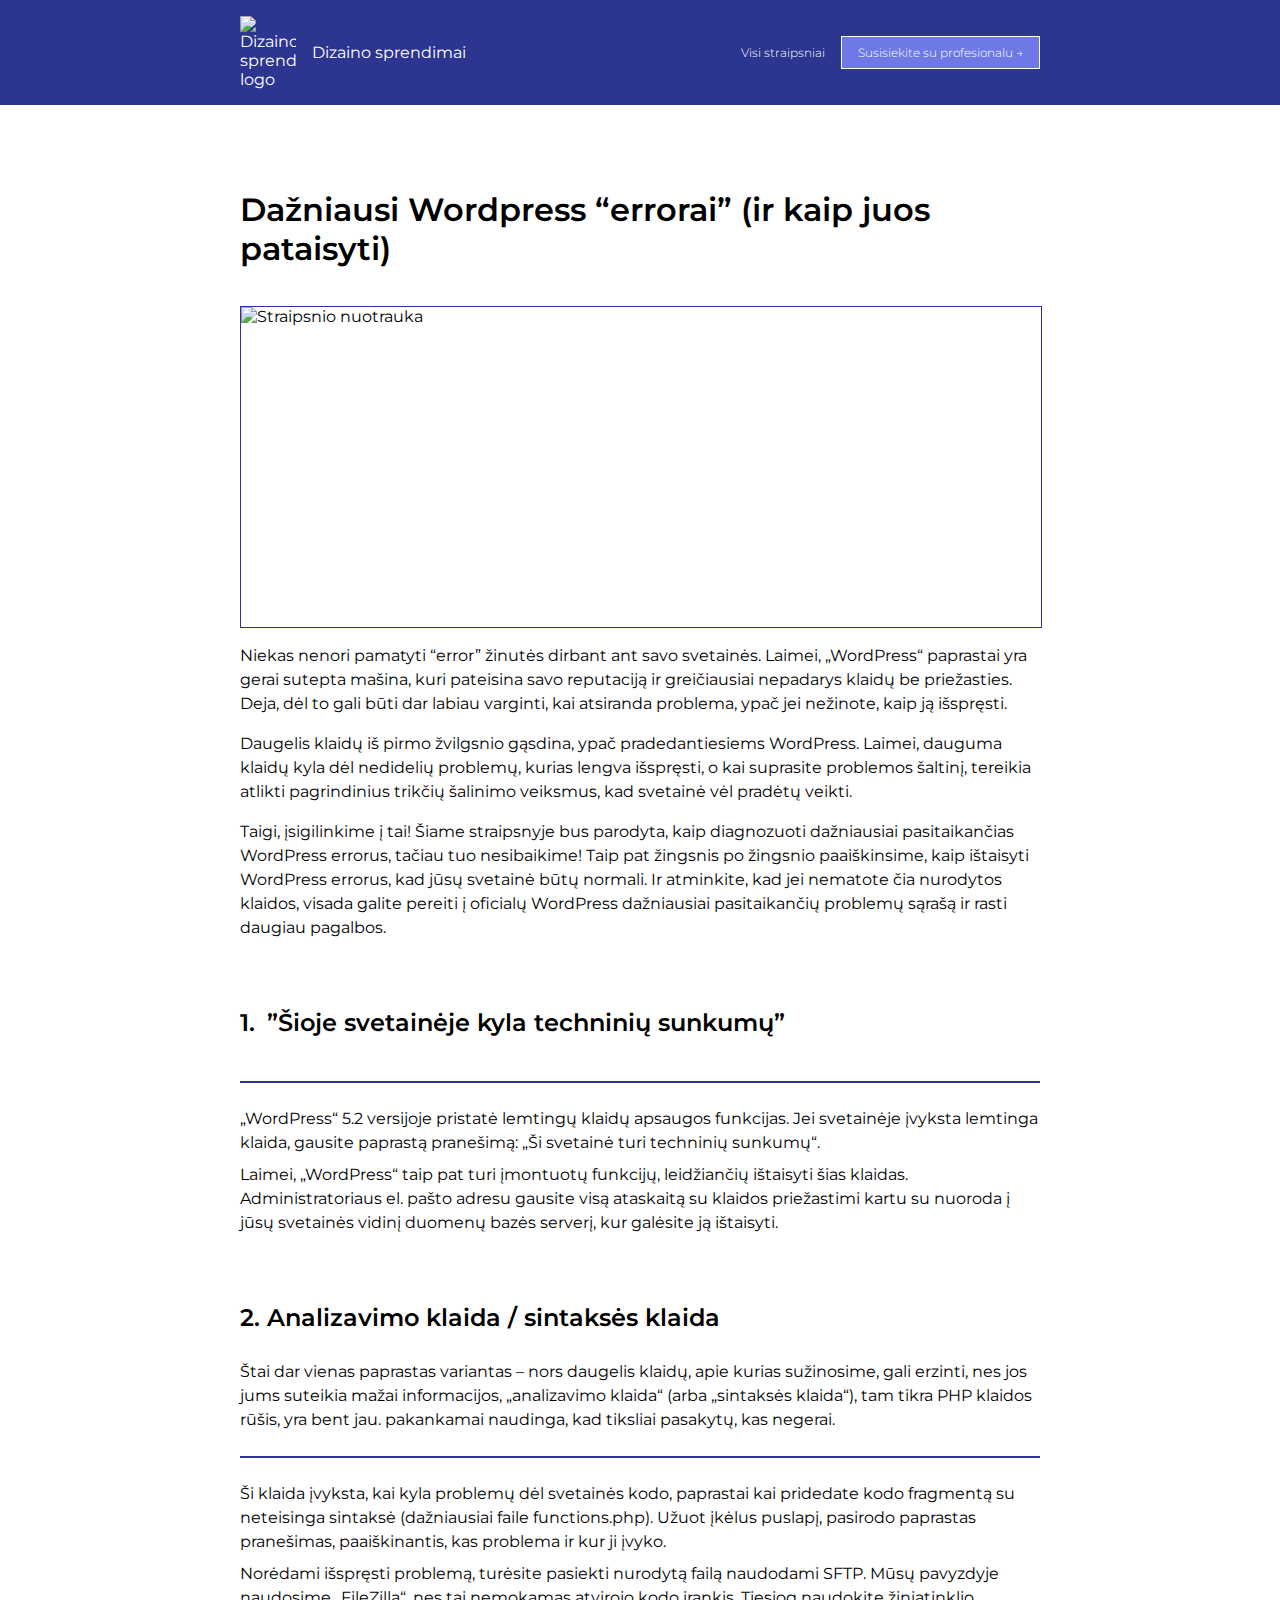
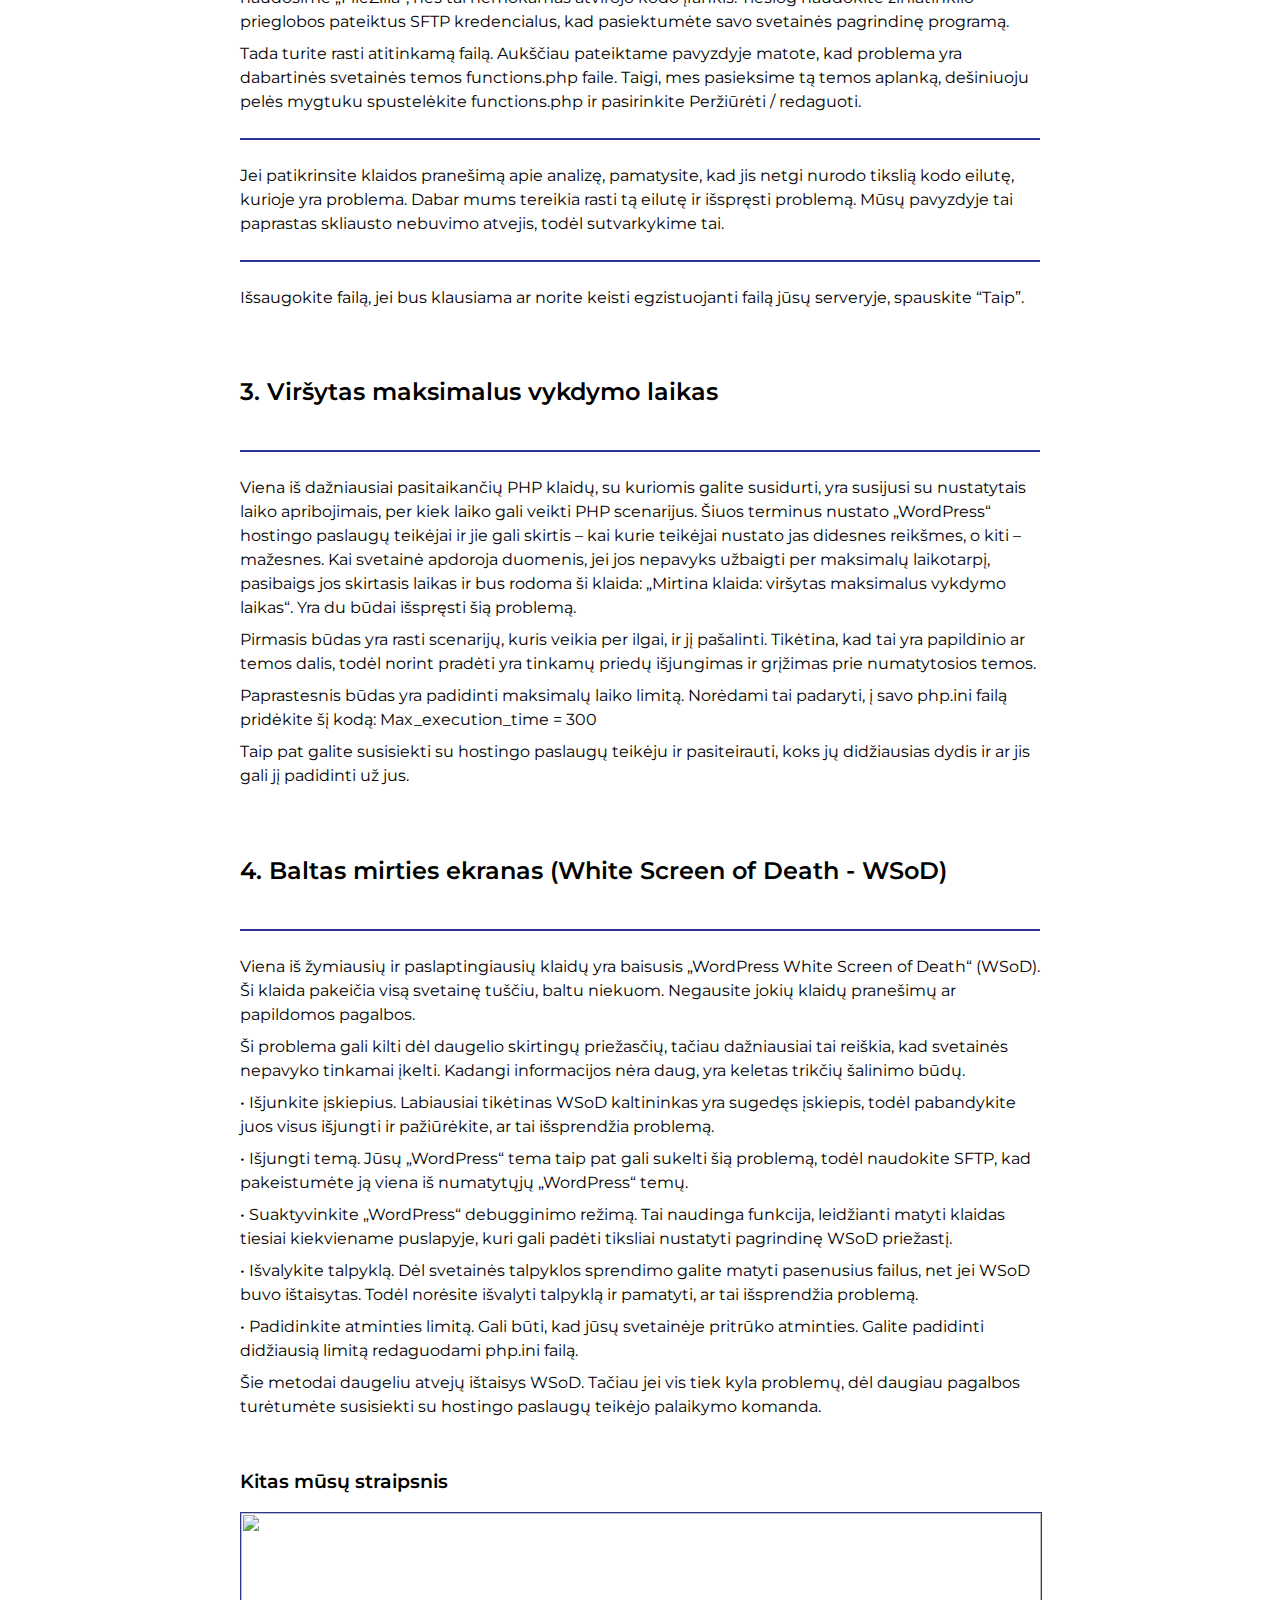
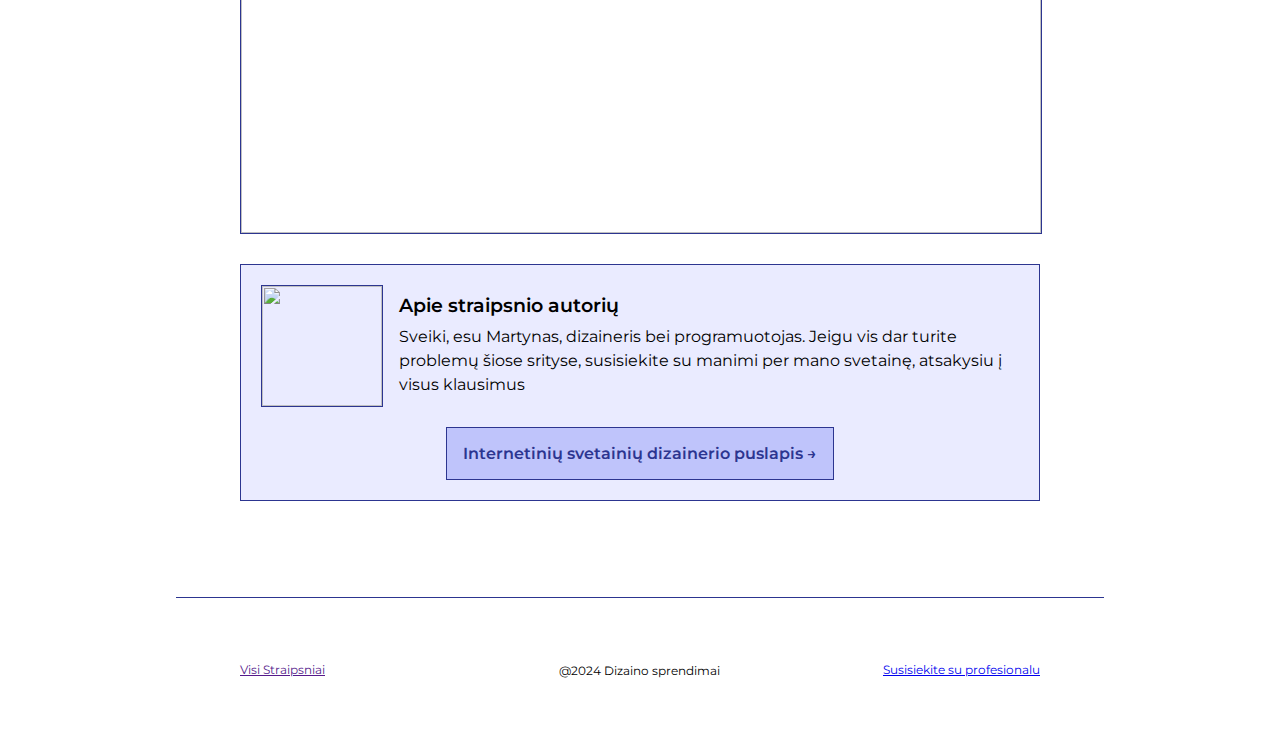
==== straipsnis1.html @ 96b75ce1 "Added all original DS files" ====
<!DOCTYPE html>
<html lang="en">
<head>
    <meta charset="UTF-8">
    <meta name="viewport" content="width=device-width, initial-scale=1.0">
    <title>Dažniausi Wordpress “errorai”</title>
    <link rel="stylesheet" href="general.css">
    <link rel="stylesheet" href="header.css">
    <link rel="stylesheet" href="main.css">

    <link rel="preconnect" href="https://fonts.googleapis.com">
<link rel="preconnect" href="https://fonts.gstatic.com" crossorigin>
<link href="https://fonts.googleapis.com/css2?family=Montserrat:ital,wght@0,100..900;1,100..900&display=swap" rel="stylesheet">
</head>
<body>
    <header>
        <div class="header-content">

           

            <div class="logo">
            
                <img class="header-image" src="images/Design-solutions-logo-filed (1).png" alt="Dizaino sprendimai logo">
                <h4>Dizaino sprendimai</h4>
            </div>
            <div class="menu">
                <a class="header-text" href="">Visi straipsniai</a>
                <a href="https//vaizmuzis.lt"><button  class="header-button">Susisiekite su profesionalu →</button></a>
            </div>
        </div>
    </header>
    
    <main>
        <div class="hero-section">
            <h1>Dažniausi Wordpress “errorai” (ir kaip juos pataisyti)</h1>

            <img class="hero-image" src="images/wordpress-errors.jpg" alt="Straipsnio nuotrauka">
           
            <p>Niekas nenori pamatyti “error” žinutės dirbant ant savo svetainės. Laimei, „WordPress“ paprastai yra gerai sutepta mašina, kuri pateisina savo reputaciją ir greičiausiai nepadarys klaidų be priežasties. Deja, dėl to gali būti dar labiau varginti, kai atsiranda problema, ypač jei nežinote, kaip ją išspręsti.</p>
            <p>Daugelis klaidų iš pirmo žvilgsnio gąsdina, ypač pradedantiesiems WordPress. Laimei, dauguma klaidų kyla dėl nedidelių problemų, kurias lengva išspręsti, o kai suprasite problemos šaltinį, tereikia atlikti pagrindinius trikčių šalinimo veiksmus, kad svetainė vėl pradėtų veikti.</p>
            <p>Taigi, įsigilinkime į tai! Šiame straipsnyje bus parodyta, kaip diagnozuoti dažniausiai pasitaikančias WordPress errorus, tačiau tuo nesibaikime! Taip pat žingsnis po žingsnio paaiškinsime, kaip ištaisyti WordPress errorus, kad jūsų svetainė būtų normali. Ir atminkite, kad jei nematote čia nurodytos klaidos, visada galite pereiti į oficialų WordPress dažniausiai pasitaikančių problemų sąrašą ir rasti daugiau pagalbos.</p>
        </div>    

        <div class="content">
            <div class="heading-photo-text-container">
                <h2>1.  &MediumSpace;”Šioje svetainėje kyla techninių sunkumų”</h2>
                <div class="example-image-container"><img class="example-image" src="images/This-Site-Is-Experiencing-Technical-Difficulties.jpg" alt=""></div>
                <p>„WordPress“ 5.2 versijoje pristatė lemtingų klaidų apsaugos funkcijas. Jei svetainėje įvyksta lemtinga klaida, gausite paprastą pranešimą: „Ši svetainė turi techninių sunkumų“.</p>
                <p>Laimei, „WordPress“ taip pat turi įmontuotų funkcijų, leidžiančių ištaisyti šias klaidas. Administratoriaus el. pašto adresu gausite visą ataskaitą su klaidos priežastimi kartu su nuoroda į jūsų svetainės vidinį duomenų bazės serverį, kur galėsite ją ištaisyti.</p>
            </div>
            <div class="heading-photo-text-container">
                <h2>2. Analizavimo klaida / sintaksės klaida</h2>
                <p>Štai dar vienas paprastas variantas – nors daugelis klaidų, apie kurias sužinosime, gali erzinti, nes jos jums suteikia mažai informacijos, „analizavimo klaida“ (arba „sintaksės klaida“), tam tikra PHP klaidos rūšis, yra bent jau. pakankamai naudinga, kad tiksliai pasakytų, kas negerai.</p>
                <div class="example-image-container"><img class="example-image" src="images/Parse-Error-Syntax-Error.jpg" alt=""></div>
                <p>Ši klaida įvyksta, kai kyla problemų dėl svetainės kodo, paprastai kai pridedate kodo fragmentą su neteisinga sintaksė (dažniausiai faile functions.php). Užuot įkėlus puslapį, pasirodo paprastas pranešimas, paaiškinantis, kas problema ir kur ji įvyko.</p>
                <p>Norėdami išspręsti problemą, turėsite pasiekti nurodytą failą naudodami SFTP. Mūsų pavyzdyje naudosime „FileZilla“, nes tai nemokamas atvirojo kodo įrankis. Tiesiog naudokite žiniatinklio prieglobos pateiktus SFTP kredencialus, kad pasiektumėte savo svetainės pagrindinę programą.</p>
                <p>Tada turite rasti atitinkamą failą. Aukščiau pateiktame pavyzdyje matote, kad problema yra dabartinės svetainės temos functions.php faile. Taigi, mes pasieksime tą temos aplanką, dešiniuoju pelės mygtuku spustelėkite functions.php ir pasirinkite Peržiūrėti / redaguoti.</p>
                <div class="example-image-container"><img class="example-image" src="images/Parse-Error-FInd-the-file.jpg" alt=""></div>
                <p>Jei patikrinsite klaidos pranešimą apie analizę, pamatysite, kad jis netgi nurodo tikslią kodo eilutę, kurioje yra problema. Dabar mums tereikia rasti tą eilutę ir išspręsti problemą. Mūsų pavyzdyje tai paprastas skliausto nebuvimo atvejis, todėl sutvarkykime tai.</p>
                <div class="example-image-container"><img class="example-image" src="images/Parse-Error-code.jpg" alt=""></div>
                <p>Išsaugokite failą, jei bus klausiama ar norite keisti egzistuojanti failą jūsų serveryje, spauskite “Taip”.</p>
            </div>
            <div class="heading-photo-text-container">
                <h2>3. Viršytas maksimalus vykdymo laikas</h2>
                <div class="example-image-container"><img class="example-image" src="images/Maximum-Execution-Time-Exceeded.jpg" alt=""></div>
                <p>Viena iš dažniausiai pasitaikančių PHP klaidų, su kuriomis galite susidurti, yra susijusi su nustatytais laiko apribojimais, per kiek laiko gali veikti PHP scenarijus. Šiuos terminus nustato „WordPress“ hostingo paslaugų teikėjai ir jie gali skirtis – kai kurie teikėjai nustato jas didesnes reikšmes, o kiti – mažesnes. Kai svetainė apdoroja duomenis, jei jos nepavyks užbaigti per maksimalų laikotarpį, pasibaigs jos skirtasis laikas ir bus rodoma ši klaida: „Mirtina klaida: viršytas maksimalus vykdymo laikas“.
                Yra du būdai išspręsti šią problemą.
                </p>
                <p>Pirmasis būdas yra rasti scenarijų, kuris veikia per ilgai, ir jį pašalinti. Tikėtina, kad tai yra papildinio ar temos dalis, todėl norint pradėti yra tinkamų priedų išjungimas ir grįžimas prie numatytosios temos.</p>
                <p>Paprastesnis būdas yra padidinti maksimalų laiko limitą. Norėdami tai padaryti, į savo php.ini failą pridėkite šį kodą: Max_execution_time = 300
                </p>
                <p>Taip pat galite susisiekti su hostingo paslaugų teikėju ir pasiteirauti, koks jų didžiausias dydis ir ar jis gali jį padidinti už jus.</p>
            </div>
        </div>
        <div class="heading-photo-text-container">
            <h2>4. Baltas mirties ekranas (White Screen of Death - WSoD)</h2>
            <div class="example-image-container"><img class="example-image" src="images/White-Screen-Of-Death.jpg" alt=""></div>
            <p>Viena iš žymiausių ir paslaptingiausių klaidų yra baisusis „WordPress White Screen of Death“ (WSoD). Ši klaida pakeičia visą svetainę tuščiu, baltu niekuom. Negausite jokių klaidų pranešimų ar papildomos pagalbos.
            </p>
            <p>Ši problema gali kilti dėl daugelio skirtingų priežasčių, tačiau dažniausiai tai reiškia, kad svetainės nepavyko tinkamai įkelti. Kadangi informacijos nėra daug, yra keletas trikčių šalinimo būdų.</p>
            <p>•    Išjunkite įskiepius. Labiausiai tikėtinas WSoD kaltininkas yra sugedęs įskiepis, todėl pabandykite juos visus išjungti ir pažiūrėkite, ar tai išsprendžia problemą.
            </p>
            <p>•	Išjungti temą. Jūsų „WordPress“ tema taip pat gali sukelti šią problemą, todėl naudokite SFTP, kad pakeistumėte ją viena iš numatytųjų „WordPress“ temų.</p>
            <p>•	Suaktyvinkite „WordPress“ debugginimo režimą. Tai naudinga funkcija, leidžianti matyti klaidas tiesiai kiekviename puslapyje, kuri gali padėti tiksliai nustatyti pagrindinę WSoD priežastį.</p>
            <p>•	Išvalykite talpyklą. Dėl svetainės talpyklos sprendimo galite matyti pasenusius failus, net jei WSoD buvo ištaisytas. Todėl norėsite išvalyti talpyklą ir pamatyti, ar tai išsprendžia problemą.</p>
            <p>•	Padidinkite atminties limitą. Gali būti, kad jūsų svetainėje pritrūko atminties. Galite padidinti didžiausią limitą redaguodami php.ini failą.</p>
            <p>Šie metodai daugeliu atvejų ištaisys WSoD. Tačiau jei vis tiek kyla problemų, dėl daugiau pagalbos turėtumėte susisiekti su hostingo paslaugų teikėjo palaikymo komanda.</p>
        </div>
    </div>

</div>

        <div class="kitas-straipsnis">
            <h3>Kitas mūsų straipsnis</h3>
            <a href="straipsnis2.html"class="kitas-straipsnis-image-container"><div class="overlay"></div><img class="kitas-straipsnis-image" src="images/5-web-dizaino-tendencijos.png" alt=""></a>
        </div>



        <div class="nuoroda-svetaine-container">
            <div class="apie-autoriu">
                <img class="autoriaus-nuotrauka" src="images/WIN_20230919_13_18_43_Pro.jpg" alt="">
                <div class="apie-autoriu-text">
                    <h3>Apie straipsnio autorių</h3>
                    <p>Sveiki, esu Martynas, dizaineris bei programuotojas. Jeigu vis dar turite problemų šiose srityse, susisiekite su manimi per mano svetainę, atsakysiu į visus klausimus</p>
                </div>
            </div>
            <a href="https//vaizmuzis.lt">
                <button class="nuoroda-svetaine">
                    Internetinių svetainių dizainerio puslapis  →
                </button>
            </a>
        </div>
    </main>
    <footer>
        
        <a class="left-text" href="">Visi Straipsniai</a>
        <p class="center-text">@2024 Dizaino sprendimai</p>
        <a class="right-text" href="https//vaizmuzis.lt">Susisiekite su profesionalu</a>
    </footer>
</body>
</html>
---- general.css ----
html {
    font-family: Montserrat;
;
}

body{
    display: flex;
    flex-direction: column;
    align-items: center;
    margin: 0;
    width: 100%;
}

h1,h2,h3,h4,h5,h6{
    font-weight: 600;
}

img{
    border: 1px solid #2C3590;
}

.line-overlay-vertical{
    z-index: -10;
    position: fixed;
    width: 800px;
    height: 100%;
    top: 0;
    bottom: 0px;
    border-left: 1px solid #2C3590 ;
    border-right: 1px solid #2C3590 ;
}

p{
    line-height: 150%;
}

.citata{
    font-weight: 600;
    font-size: 18px;
    color: rgba(0, 0, 0, 0.701);
}
---- header.css ----
header{
    width: 100vw;
    background-color:#2C3590 ;
    display: flex;
    justify-content: center;
    padding: 1rem;
}

header h4 {
    display: inline-block;
    font-weight: 400;
}

.header-image{
    width: 56px;
    height: auto;
    margin-right: 1rem;
    border: none;
}

.logo{
    display: flex;
    flex-direction: row;
    align-items: center;
}

.header-content{
    padding-right: 4rem;
    padding-left: 4rem;
    width: 100%;
    max-width: 800px;
    color: white;
    display: flex;
    flex-direction: row;
    align-items: center;
    justify-content: space-between;
}

.header-text{
    font-size: 12px;
    text-decoration: none;
    font-weight: 300;
    color:white;
}

.menu{
    align-items: center;
    display: flex;
    flex-direction: row;
    gap: 1rem;
}

.header-button{
    cursor: pointer;
    font-weight: 300;
    font-size: 12px;
    font-family: montserrat;
    padding-top: 0.5rem;
    padding-bottom: 0.5rem;
    padding-left: 1rem;
    padding-right: 1rem;
    background-color: #6E79E6;
    border: 1px solid white;
    color: white;
    transition: 0.25s;
}

.header-button:hover{
    background-color: #2C3590;
}

@media (max-width: 750px) {
    .header-button{
        display: none;
    }

    .header-text{
        display: none;
    }

    .header-content{
        justify-content: center;
    }

    header{
        padding-left: 0;
        padding-right: 0;
    }
}

@media (max-width: 500px) {
    header h4{
        display: none;
    }

    .header-image{
        margin: 0;
    }
}
---- main.css ----
main {
    display: grid;
    gap: 2rem;
    padding: 4rem;
    margin: none;
    max-width: 800px;
    width: calc(100vw - 8rem);

}

.hero-section{
    display: grid;
    gap: 1rem;
}

.hero-image, .kitas-straipsnis-image, .example-image{
    width: 100%;
    object-fit: cover;
    
}

.kitas-straipsnis-image{
    height: 100%;
    width: 100%;
    object-position: center;
}

.hero-image{
    height: 320px;
    object-fit: cover;
}

.kitas-straipsnis:hover .overlay{

    opacity: 1;
}

.kitas-straipsnis-image-container{
    position: relative;
    display: block;
    cursor: pointer;
    width: 100%;
    height: 320px;
}

.overlay{
    position: absolute;
    height: 100%;
    width: 100%;
    opacity: 0;
    background-color:#2c34906c;
    transition: 0.25s ease;
}


.heading-photo-text-container{
    margin-top: 1rem;
    display: grid;
    gap: 0.5rem;
}

.heading-photo-text-container h3{
margin: 0;
}

.content{
    display: grid;
    gap: 2rem;
}

.example-image{
    margin-top: 1rem;
    margin-bottom: 1rem;
    max-height: 400px;
    object-fit: cover;
}

.example-image-container{
    display: flex;
    justify-content: center;
}

.apie-autoriu{

    display: flex;
    flex-direction: row;
    align-items: center;
}

.apie-autoriu-text{

    display: grid;
    gap: 0.5rem;
}

.apie-autoriu-text h3, p {
    margin-top: 0;
    margin-bottom: 0;
}

.autoriaus-nuotrauka{
    border: 1px solid #2C3590;
    border-radius: 0px;
    width: 120px;
    height: 120px;
    object-fit: cover;
    margin-right: 1rem;
}

.nuoroda-svetaine-container{
    border: 1px solid #2C3590;
    background-color: #EAEBFF;
    padding: 20px;
    display: flex;
    flex-direction: column;
    align-items: center;
    gap: 20px;
}

.nuoroda-svetaine{
    width: 100%;
    font-family: montserrat;
    border-radius: 0px;
    font-size: 16px;
    font-weight: 600;
    padding: 1rem;
    background-color:#bfc4fb;
    color: #2C3590;
    border: 1px solid #2C3590;
    transition: 0.3s;
    cursor: pointer;
}

.nuoroda-svetaine:hover{
    background-color: #2C3590;
    color: white;
}

footer{
    grid-template-columns: 1fr 1fr 1fr;
    font-size: 12px;
    width: calc(100% - 8rem);
    border-top: 1px solid #2C3590 ;
    max-width: 800px;
    padding: 4rem;
    display: grid;
    justify-content: space-between;
    margin-top: 2rem;
    background-color: white;
}

.left-text{
    text-align: left;
}

.center-text{
    text-align: center;
}

.right-text{
    text-align: right;
}

@media (max-width:750px ) {
    main{
        width: calc(100vw - 6rem);
        padding: 3rem;
    }

    .kitas-straipsnis-image-container{
        height: 240px;
    }

    .autoriaus-nuotrauka{
        display: none;
    }

    footer{
        width: calc(100vw - 6rem);
        padding: 3rem;
    }
}

@media (max-width: 500px) {
    .kitas-straipsnis-image-container{
        height: 160px;
    }

    main{
        width: calc(100vw - 4rem);
        padding: 2rem;
    }

    footer{
        width: calc(100vw - 4rem);
        padding: 2rem;
    }
}
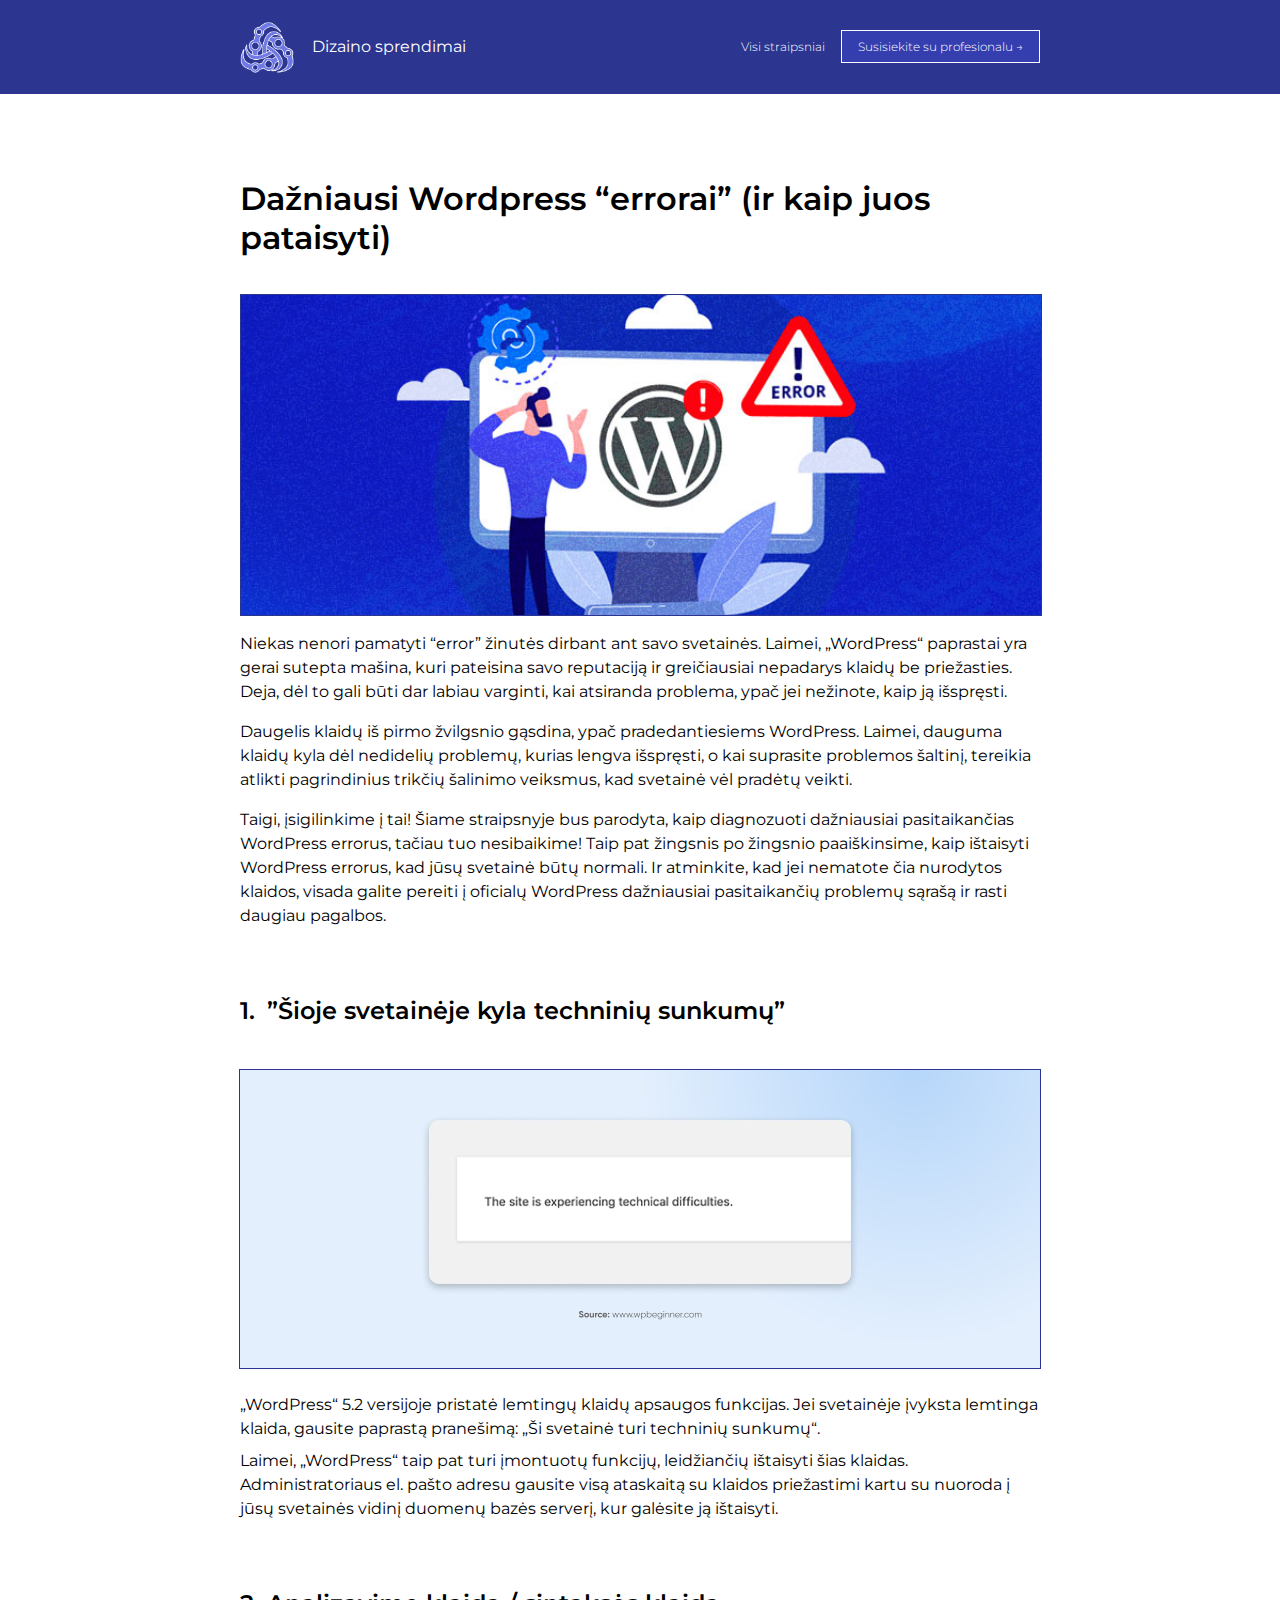
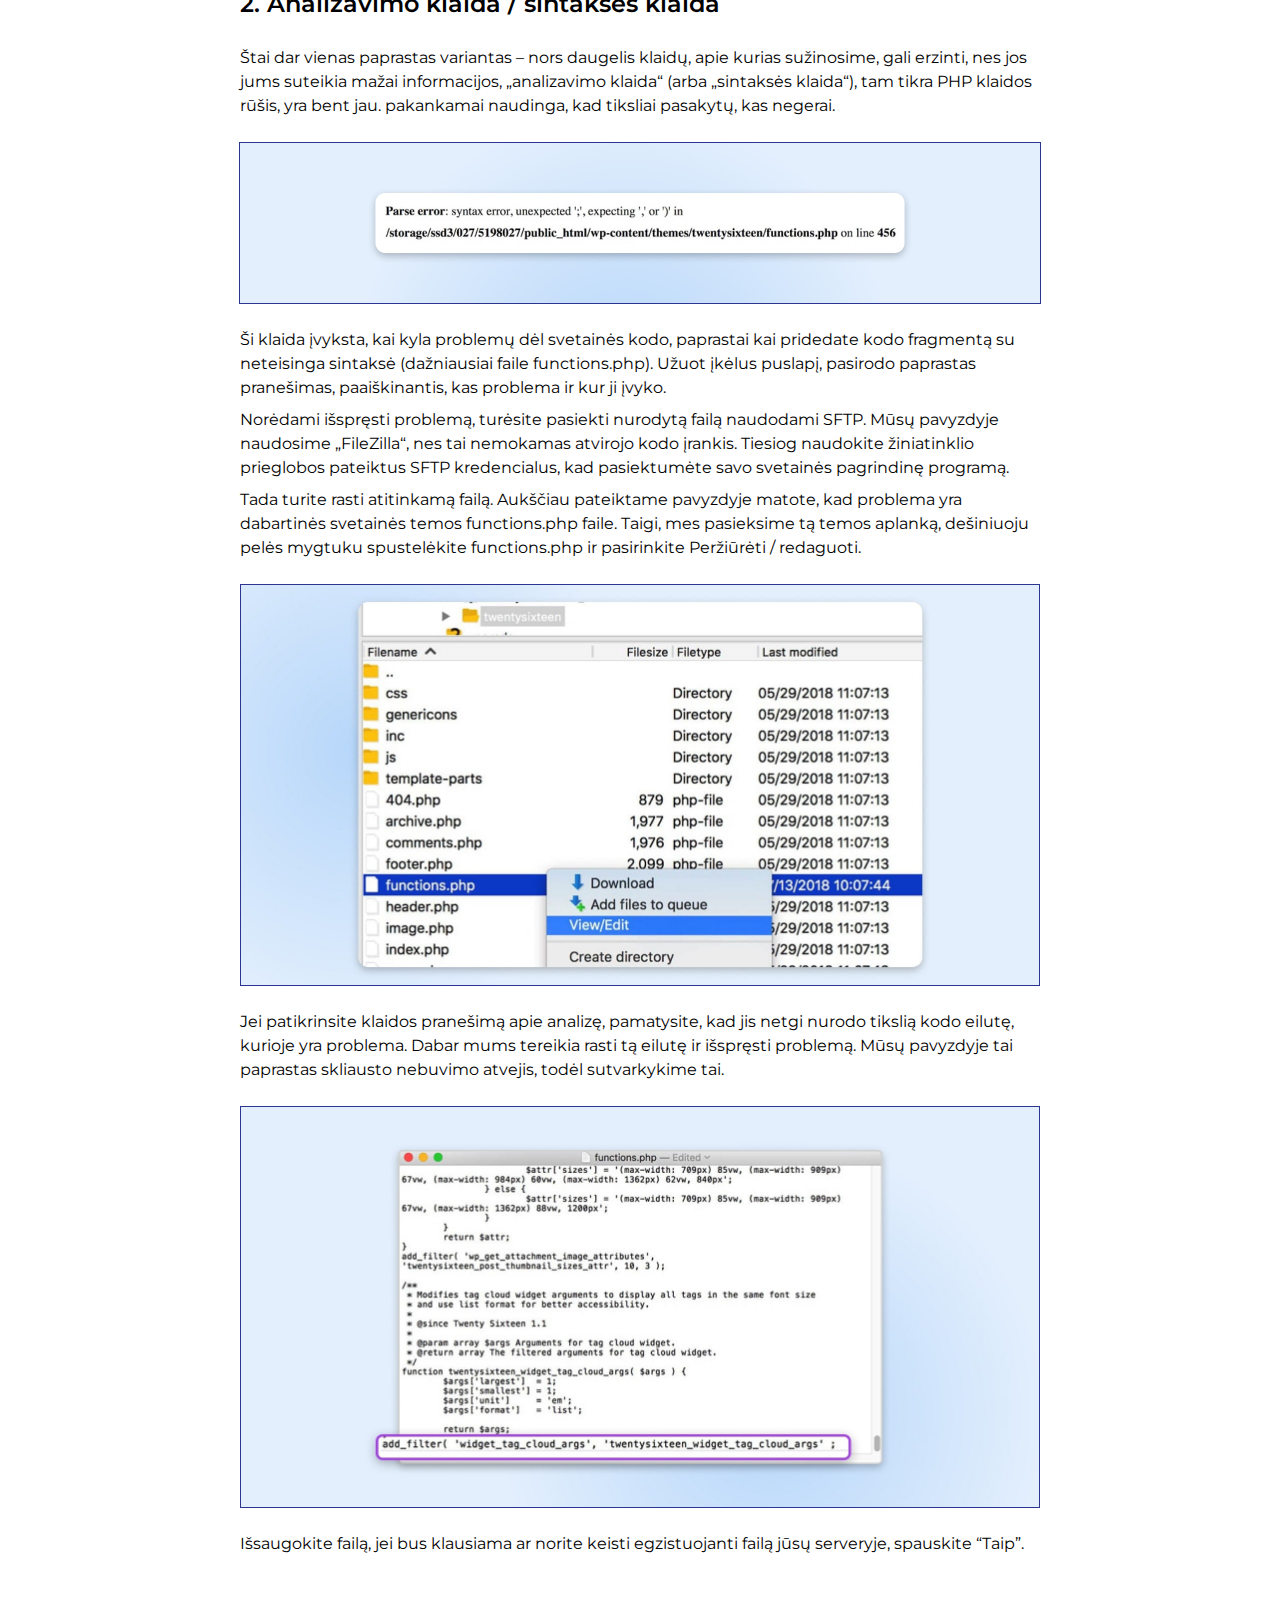
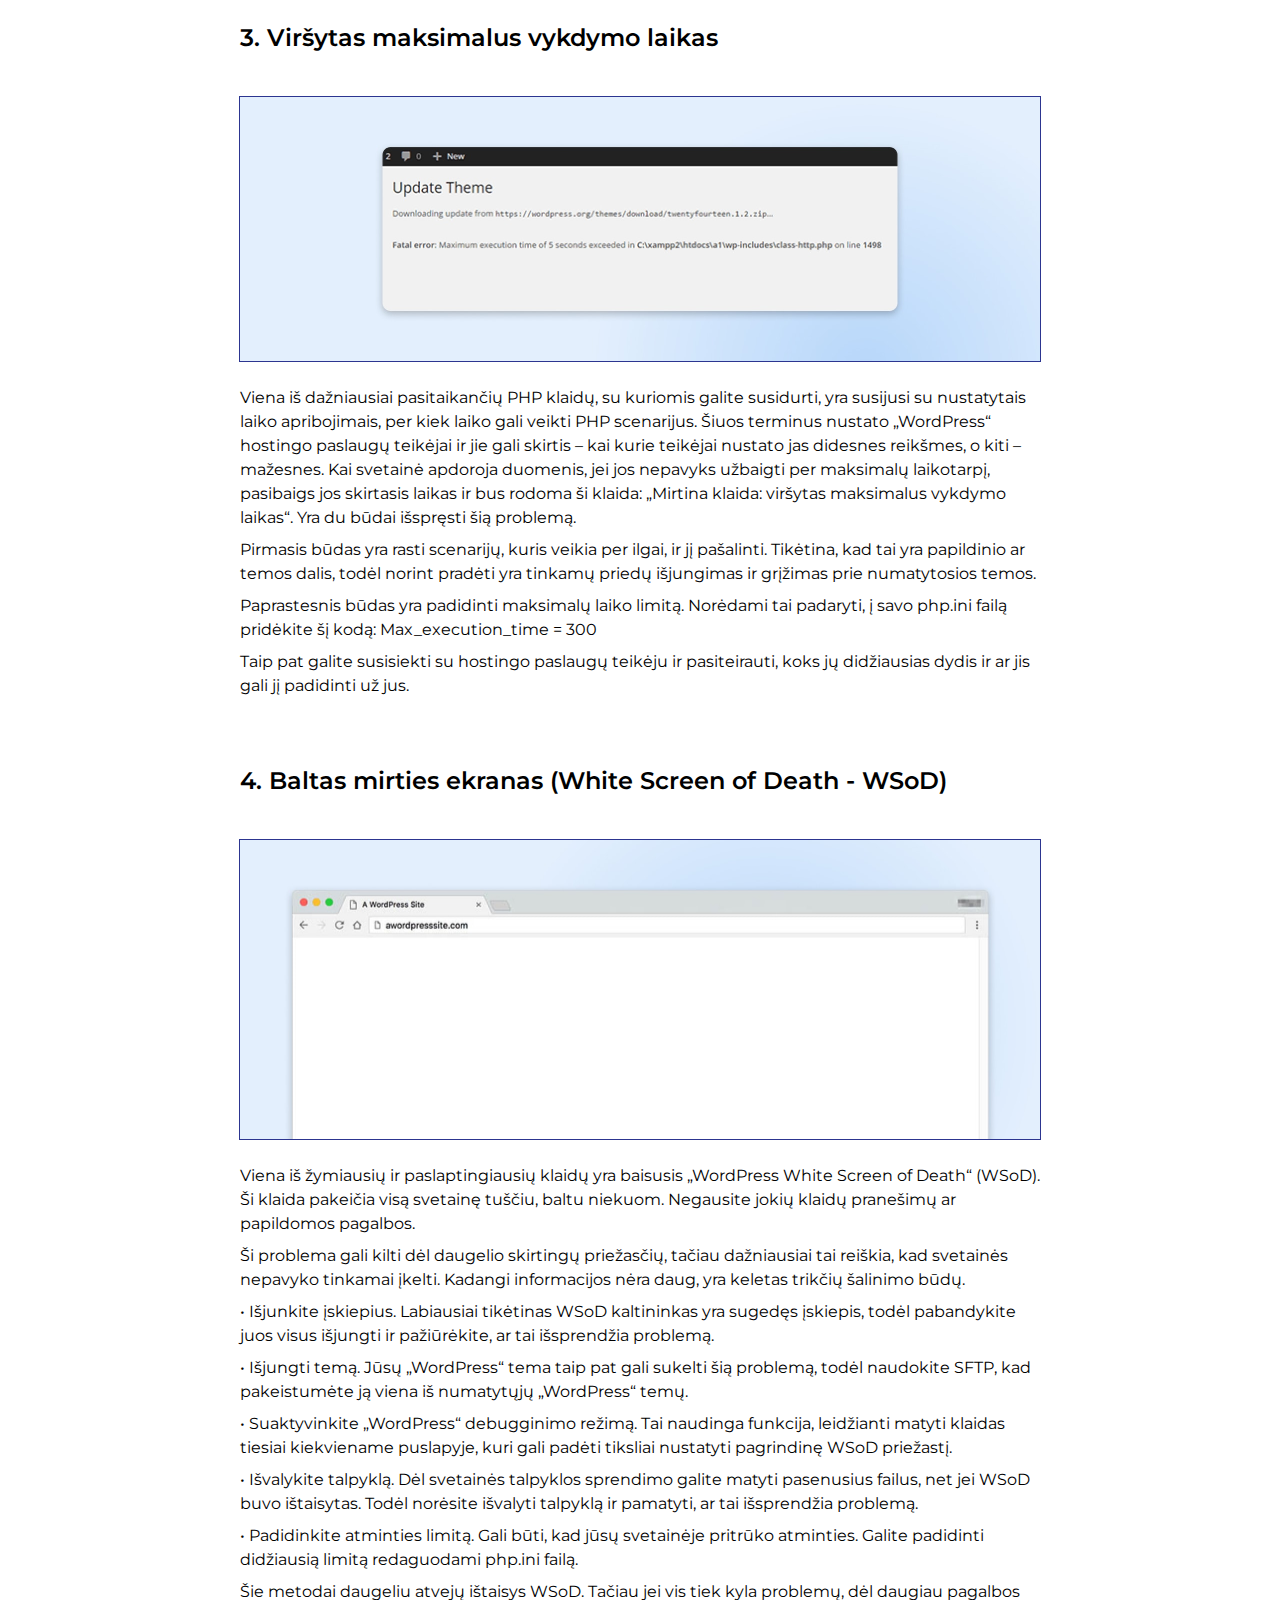
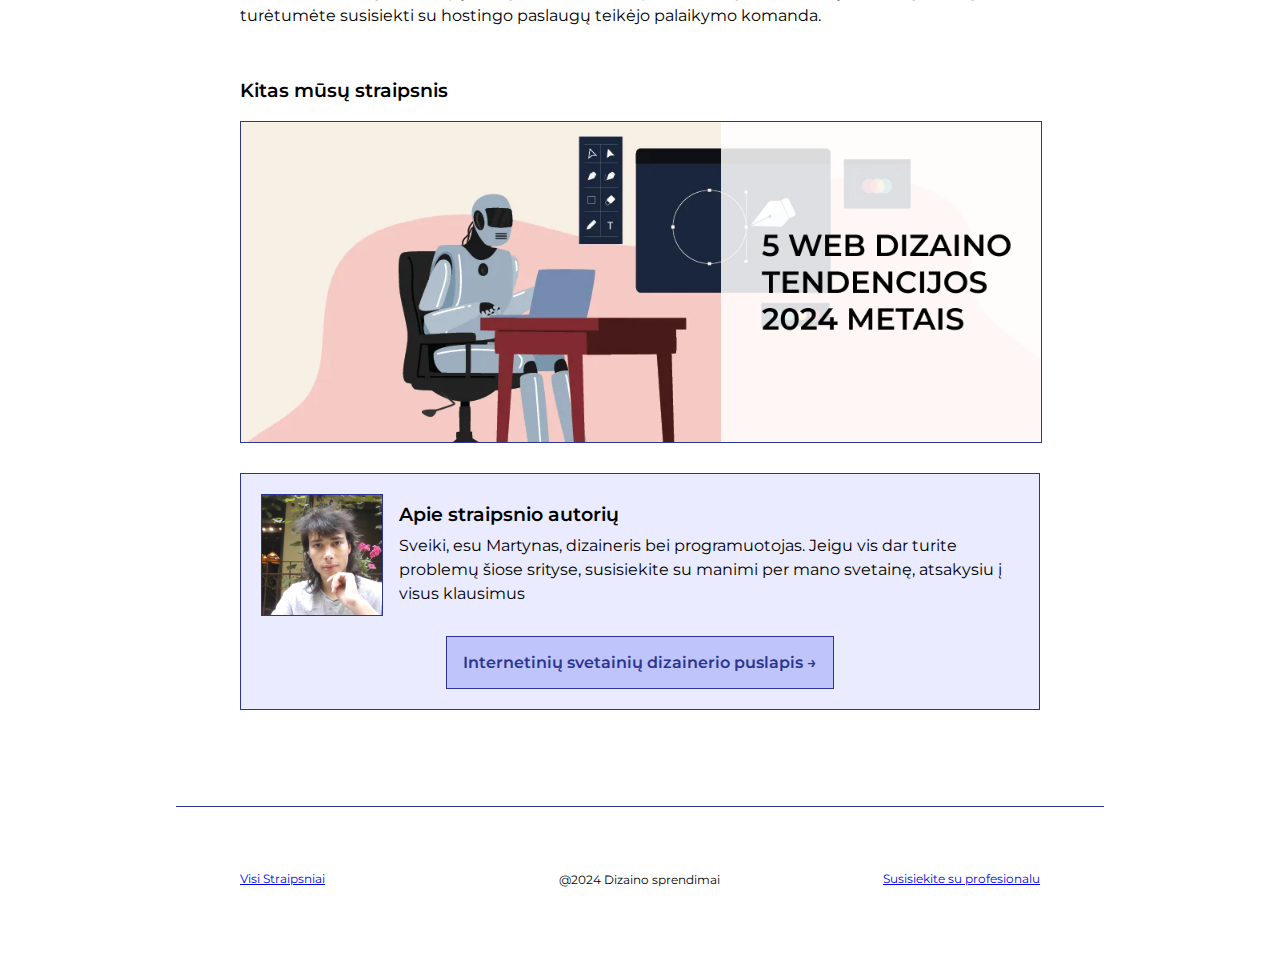
==== commit 4cbe9c88: "Changed favicon, changed index page, meta descriptions" ====
--- a/straipsnis1.html
+++ b/straipsnis1.html
@@ -1,122 +1,123 @@
-<!DOCTYPE html>
-<html lang="en">
-<head>
-    <meta charset="UTF-8">
-    <meta name="viewport" content="width=device-width, initial-scale=1.0">
-    <title>Dažniausi Wordpress “errorai”</title>
-    <link rel="stylesheet" href="general.css">
-    <link rel="stylesheet" href="header.css">
-    <link rel="stylesheet" href="main.css">
-
-    <link rel="preconnect" href="https://fonts.googleapis.com">
-<link rel="preconnect" href="https://fonts.gstatic.com" crossorigin>
-<link href="https://fonts.googleapis.com/css2?family=Montserrat:ital,wght@0,100..900;1,100..900&display=swap" rel="stylesheet">
-</head>
-<body>
-    <header>
-        <div class="header-content">
-
-           
-
-            <div class="logo">
-            
-                <img class="header-image" src="images/Design-solutions-logo-filed (1).png" alt="Dizaino sprendimai logo">
-                <h4>Dizaino sprendimai</h4>
-            </div>
-            <div class="menu">
-                <a class="header-text" href="">Visi straipsniai</a>
-                <a href="https//vaizmuzis.lt"><button  class="header-button">Susisiekite su profesionalu →</button></a>
-            </div>
-        </div>
-    </header>
-    
-    <main>
-        <div class="hero-section">
-            <h1>Dažniausi Wordpress “errorai” (ir kaip juos pataisyti)</h1>
-
-            <img class="hero-image" src="images/wordpress-errors.jpg" alt="Straipsnio nuotrauka">
-           
-            <p>Niekas nenori pamatyti “error” žinutės dirbant ant savo svetainės. Laimei, „WordPress“ paprastai yra gerai sutepta mašina, kuri pateisina savo reputaciją ir greičiausiai nepadarys klaidų be priežasties. Deja, dėl to gali būti dar labiau varginti, kai atsiranda problema, ypač jei nežinote, kaip ją išspręsti.</p>
-            <p>Daugelis klaidų iš pirmo žvilgsnio gąsdina, ypač pradedantiesiems WordPress. Laimei, dauguma klaidų kyla dėl nedidelių problemų, kurias lengva išspręsti, o kai suprasite problemos šaltinį, tereikia atlikti pagrindinius trikčių šalinimo veiksmus, kad svetainė vėl pradėtų veikti.</p>
-            <p>Taigi, įsigilinkime į tai! Šiame straipsnyje bus parodyta, kaip diagnozuoti dažniausiai pasitaikančias WordPress errorus, tačiau tuo nesibaikime! Taip pat žingsnis po žingsnio paaiškinsime, kaip ištaisyti WordPress errorus, kad jūsų svetainė būtų normali. Ir atminkite, kad jei nematote čia nurodytos klaidos, visada galite pereiti į oficialų WordPress dažniausiai pasitaikančių problemų sąrašą ir rasti daugiau pagalbos.</p>
-        </div>    
-
-        <div class="content">
-            <div class="heading-photo-text-container">
-                <h2>1.  &MediumSpace;”Šioje svetainėje kyla techninių sunkumų”</h2>
-                <div class="example-image-container"><img class="example-image" src="images/This-Site-Is-Experiencing-Technical-Difficulties.jpg" alt=""></div>
-                <p>„WordPress“ 5.2 versijoje pristatė lemtingų klaidų apsaugos funkcijas. Jei svetainėje įvyksta lemtinga klaida, gausite paprastą pranešimą: „Ši svetainė turi techninių sunkumų“.</p>
-                <p>Laimei, „WordPress“ taip pat turi įmontuotų funkcijų, leidžiančių ištaisyti šias klaidas. Administratoriaus el. pašto adresu gausite visą ataskaitą su klaidos priežastimi kartu su nuoroda į jūsų svetainės vidinį duomenų bazės serverį, kur galėsite ją ištaisyti.</p>
-            </div>
-            <div class="heading-photo-text-container">
-                <h2>2. Analizavimo klaida / sintaksės klaida</h2>
-                <p>Štai dar vienas paprastas variantas – nors daugelis klaidų, apie kurias sužinosime, gali erzinti, nes jos jums suteikia mažai informacijos, „analizavimo klaida“ (arba „sintaksės klaida“), tam tikra PHP klaidos rūšis, yra bent jau. pakankamai naudinga, kad tiksliai pasakytų, kas negerai.</p>
-                <div class="example-image-container"><img class="example-image" src="images/Parse-Error-Syntax-Error.jpg" alt=""></div>
-                <p>Ši klaida įvyksta, kai kyla problemų dėl svetainės kodo, paprastai kai pridedate kodo fragmentą su neteisinga sintaksė (dažniausiai faile functions.php). Užuot įkėlus puslapį, pasirodo paprastas pranešimas, paaiškinantis, kas problema ir kur ji įvyko.</p>
-                <p>Norėdami išspręsti problemą, turėsite pasiekti nurodytą failą naudodami SFTP. Mūsų pavyzdyje naudosime „FileZilla“, nes tai nemokamas atvirojo kodo įrankis. Tiesiog naudokite žiniatinklio prieglobos pateiktus SFTP kredencialus, kad pasiektumėte savo svetainės pagrindinę programą.</p>
-                <p>Tada turite rasti atitinkamą failą. Aukščiau pateiktame pavyzdyje matote, kad problema yra dabartinės svetainės temos functions.php faile. Taigi, mes pasieksime tą temos aplanką, dešiniuoju pelės mygtuku spustelėkite functions.php ir pasirinkite Peržiūrėti / redaguoti.</p>
-                <div class="example-image-container"><img class="example-image" src="images/Parse-Error-FInd-the-file.jpg" alt=""></div>
-                <p>Jei patikrinsite klaidos pranešimą apie analizę, pamatysite, kad jis netgi nurodo tikslią kodo eilutę, kurioje yra problema. Dabar mums tereikia rasti tą eilutę ir išspręsti problemą. Mūsų pavyzdyje tai paprastas skliausto nebuvimo atvejis, todėl sutvarkykime tai.</p>
-                <div class="example-image-container"><img class="example-image" src="images/Parse-Error-code.jpg" alt=""></div>
-                <p>Išsaugokite failą, jei bus klausiama ar norite keisti egzistuojanti failą jūsų serveryje, spauskite “Taip”.</p>
-            </div>
-            <div class="heading-photo-text-container">
-                <h2>3. Viršytas maksimalus vykdymo laikas</h2>
-                <div class="example-image-container"><img class="example-image" src="images/Maximum-Execution-Time-Exceeded.jpg" alt=""></div>
-                <p>Viena iš dažniausiai pasitaikančių PHP klaidų, su kuriomis galite susidurti, yra susijusi su nustatytais laiko apribojimais, per kiek laiko gali veikti PHP scenarijus. Šiuos terminus nustato „WordPress“ hostingo paslaugų teikėjai ir jie gali skirtis – kai kurie teikėjai nustato jas didesnes reikšmes, o kiti – mažesnes. Kai svetainė apdoroja duomenis, jei jos nepavyks užbaigti per maksimalų laikotarpį, pasibaigs jos skirtasis laikas ir bus rodoma ši klaida: „Mirtina klaida: viršytas maksimalus vykdymo laikas“.
-                Yra du būdai išspręsti šią problemą.
-                </p>
-                <p>Pirmasis būdas yra rasti scenarijų, kuris veikia per ilgai, ir jį pašalinti. Tikėtina, kad tai yra papildinio ar temos dalis, todėl norint pradėti yra tinkamų priedų išjungimas ir grįžimas prie numatytosios temos.</p>
-                <p>Paprastesnis būdas yra padidinti maksimalų laiko limitą. Norėdami tai padaryti, į savo php.ini failą pridėkite šį kodą: Max_execution_time = 300
-                </p>
-                <p>Taip pat galite susisiekti su hostingo paslaugų teikėju ir pasiteirauti, koks jų didžiausias dydis ir ar jis gali jį padidinti už jus.</p>
-            </div>
-        </div>
-        <div class="heading-photo-text-container">
-            <h2>4. Baltas mirties ekranas (White Screen of Death - WSoD)</h2>
-            <div class="example-image-container"><img class="example-image" src="images/White-Screen-Of-Death.jpg" alt=""></div>
-            <p>Viena iš žymiausių ir paslaptingiausių klaidų yra baisusis „WordPress White Screen of Death“ (WSoD). Ši klaida pakeičia visą svetainę tuščiu, baltu niekuom. Negausite jokių klaidų pranešimų ar papildomos pagalbos.
-            </p>
-            <p>Ši problema gali kilti dėl daugelio skirtingų priežasčių, tačiau dažniausiai tai reiškia, kad svetainės nepavyko tinkamai įkelti. Kadangi informacijos nėra daug, yra keletas trikčių šalinimo būdų.</p>
-            <p>•    Išjunkite įskiepius. Labiausiai tikėtinas WSoD kaltininkas yra sugedęs įskiepis, todėl pabandykite juos visus išjungti ir pažiūrėkite, ar tai išsprendžia problemą.
-            </p>
-            <p>•	Išjungti temą. Jūsų „WordPress“ tema taip pat gali sukelti šią problemą, todėl naudokite SFTP, kad pakeistumėte ją viena iš numatytųjų „WordPress“ temų.</p>
-            <p>•	Suaktyvinkite „WordPress“ debugginimo režimą. Tai naudinga funkcija, leidžianti matyti klaidas tiesiai kiekviename puslapyje, kuri gali padėti tiksliai nustatyti pagrindinę WSoD priežastį.</p>
-            <p>•	Išvalykite talpyklą. Dėl svetainės talpyklos sprendimo galite matyti pasenusius failus, net jei WSoD buvo ištaisytas. Todėl norėsite išvalyti talpyklą ir pamatyti, ar tai išsprendžia problemą.</p>
-            <p>•	Padidinkite atminties limitą. Gali būti, kad jūsų svetainėje pritrūko atminties. Galite padidinti didžiausią limitą redaguodami php.ini failą.</p>
-            <p>Šie metodai daugeliu atvejų ištaisys WSoD. Tačiau jei vis tiek kyla problemų, dėl daugiau pagalbos turėtumėte susisiekti su hostingo paslaugų teikėjo palaikymo komanda.</p>
-        </div>
-    </div>
-
-</div>
-
-        <div class="kitas-straipsnis">
-            <h3>Kitas mūsų straipsnis</h3>
-            <a href="straipsnis2.html"class="kitas-straipsnis-image-container"><div class="overlay"></div><img class="kitas-straipsnis-image" src="images/5-web-dizaino-tendencijos.png" alt=""></a>
-        </div>
-
-
-
-        <div class="nuoroda-svetaine-container">
-            <div class="apie-autoriu">
-                <img class="autoriaus-nuotrauka" src="images/WIN_20230919_13_18_43_Pro.jpg" alt="">
-                <div class="apie-autoriu-text">
-                    <h3>Apie straipsnio autorių</h3>
-                    <p>Sveiki, esu Martynas, dizaineris bei programuotojas. Jeigu vis dar turite problemų šiose srityse, susisiekite su manimi per mano svetainę, atsakysiu į visus klausimus</p>
-                </div>
-            </div>
-            <a href="https//vaizmuzis.lt">
-                <button class="nuoroda-svetaine">
-                    Internetinių svetainių dizainerio puslapis  →
-                </button>
-            </a>
-        </div>
-    </main>
-    <footer>
-        
-        <a class="left-text" href="">Visi Straipsniai</a>
-        <p class="center-text">@2024 Dizaino sprendimai</p>
-        <a class="right-text" href="https//vaizmuzis.lt">Susisiekite su profesionalu</a>
-    </footer>
-</body>
-</html>+<!DOCTYPE html>
+<html lang="en">
+<head>
+    <meta charset="UTF-8">
+    <meta name="viewport" content="width=device-width, initial-scale=1.0">
+    <title>Dažniausi Wordpress “errorai”</title>
+    <link rel="stylesheet" href="styles/general.css">
+    <link rel="stylesheet" href="styles/header.css">
+    <link rel="stylesheet" href="styles/main.css">
+    <link rel="icon" type="image/x-icon" href="images/Dizaino-sprendimai-favicon.png">
+
+    <link rel="preconnect" href="https://fonts.googleapis.com">
+<link rel="preconnect" href="https://fonts.gstatic.com" crossorigin>
+<link href="https://fonts.googleapis.com/css2?family=Montserrat:ital,wght@0,100..900;1,100..900&display=swap" rel="stylesheet">
+</head>
+<body>
+    <header>
+        <div class="header-content">
+
+           
+
+            <div class="logo">
+            
+                <img class="header-image" src="images/Design-solutions-logo-filed (1).png" alt="Dizaino sprendimai logo">
+                <h4>Dizaino sprendimai</h4>
+            </div>
+            <div class="menu">
+                <a class="header-text" href="visi-straipsniai.html">Visi straipsniai</a>
+                <a href="https://vaizmuzis.lt"><button  class="header-button">Susisiekite su profesionalu →</button></a>
+            </div>
+        </div>
+    </header>
+    
+    <main>
+        <div class="hero-section">
+            <h1>Dažniausi Wordpress “errorai” (ir kaip juos pataisyti)</h1>
+
+            <img class="hero-image" src="images/wordpress-errors.jpg" alt="Straipsnio nuotrauka">
+           
+            <p>Niekas nenori pamatyti “error” žinutės dirbant ant savo svetainės. Laimei, „WordPress“ paprastai yra gerai sutepta mašina, kuri pateisina savo reputaciją ir greičiausiai nepadarys klaidų be priežasties. Deja, dėl to gali būti dar labiau varginti, kai atsiranda problema, ypač jei nežinote, kaip ją išspręsti.</p>
+            <p>Daugelis klaidų iš pirmo žvilgsnio gąsdina, ypač pradedantiesiems WordPress. Laimei, dauguma klaidų kyla dėl nedidelių problemų, kurias lengva išspręsti, o kai suprasite problemos šaltinį, tereikia atlikti pagrindinius trikčių šalinimo veiksmus, kad svetainė vėl pradėtų veikti.</p>
+            <p>Taigi, įsigilinkime į tai! Šiame straipsnyje bus parodyta, kaip diagnozuoti dažniausiai pasitaikančias WordPress errorus, tačiau tuo nesibaikime! Taip pat žingsnis po žingsnio paaiškinsime, kaip ištaisyti WordPress errorus, kad jūsų svetainė būtų normali. Ir atminkite, kad jei nematote čia nurodytos klaidos, visada galite pereiti į oficialų WordPress dažniausiai pasitaikančių problemų sąrašą ir rasti daugiau pagalbos.</p>
+        </div>    
+
+        <div class="content">
+            <div class="heading-photo-text-container">
+                <h2>1.  &MediumSpace;”Šioje svetainėje kyla techninių sunkumų”</h2>
+                <div class="example-image-container"><img class="example-image" src="images/This-Site-Is-Experiencing-Technical-Difficulties.jpg" alt=""></div>
+                <p>„WordPress“ 5.2 versijoje pristatė lemtingų klaidų apsaugos funkcijas. Jei svetainėje įvyksta lemtinga klaida, gausite paprastą pranešimą: „Ši svetainė turi techninių sunkumų“.</p>
+                <p>Laimei, „WordPress“ taip pat turi įmontuotų funkcijų, leidžiančių ištaisyti šias klaidas. Administratoriaus el. pašto adresu gausite visą ataskaitą su klaidos priežastimi kartu su nuoroda į jūsų svetainės vidinį duomenų bazės serverį, kur galėsite ją ištaisyti.</p>
+            </div>
+            <div class="heading-photo-text-container">
+                <h2>2. Analizavimo klaida / sintaksės klaida</h2>
+                <p>Štai dar vienas paprastas variantas – nors daugelis klaidų, apie kurias sužinosime, gali erzinti, nes jos jums suteikia mažai informacijos, „analizavimo klaida“ (arba „sintaksės klaida“), tam tikra PHP klaidos rūšis, yra bent jau. pakankamai naudinga, kad tiksliai pasakytų, kas negerai.</p>
+                <div class="example-image-container"><img class="example-image" src="images/Parse-Error-Syntax-Error.jpg" alt=""></div>
+                <p>Ši klaida įvyksta, kai kyla problemų dėl svetainės kodo, paprastai kai pridedate kodo fragmentą su neteisinga sintaksė (dažniausiai faile functions.php). Užuot įkėlus puslapį, pasirodo paprastas pranešimas, paaiškinantis, kas problema ir kur ji įvyko.</p>
+                <p>Norėdami išspręsti problemą, turėsite pasiekti nurodytą failą naudodami SFTP. Mūsų pavyzdyje naudosime „FileZilla“, nes tai nemokamas atvirojo kodo įrankis. Tiesiog naudokite žiniatinklio prieglobos pateiktus SFTP kredencialus, kad pasiektumėte savo svetainės pagrindinę programą.</p>
+                <p>Tada turite rasti atitinkamą failą. Aukščiau pateiktame pavyzdyje matote, kad problema yra dabartinės svetainės temos functions.php faile. Taigi, mes pasieksime tą temos aplanką, dešiniuoju pelės mygtuku spustelėkite functions.php ir pasirinkite Peržiūrėti / redaguoti.</p>
+                <div class="example-image-container"><img class="example-image" src="images/Parse-Error-FInd-the-file.jpg" alt=""></div>
+                <p>Jei patikrinsite klaidos pranešimą apie analizę, pamatysite, kad jis netgi nurodo tikslią kodo eilutę, kurioje yra problema. Dabar mums tereikia rasti tą eilutę ir išspręsti problemą. Mūsų pavyzdyje tai paprastas skliausto nebuvimo atvejis, todėl sutvarkykime tai.</p>
+                <div class="example-image-container"><img class="example-image" src="images/Parse-Error-code.jpg" alt=""></div>
+                <p>Išsaugokite failą, jei bus klausiama ar norite keisti egzistuojanti failą jūsų serveryje, spauskite “Taip”.</p>
+            </div>
+            <div class="heading-photo-text-container">
+                <h2>3. Viršytas maksimalus vykdymo laikas</h2>
+                <div class="example-image-container"><img class="example-image" src="images/Maximum-Execution-Time-Exceeded.jpg" alt=""></div>
+                <p>Viena iš dažniausiai pasitaikančių PHP klaidų, su kuriomis galite susidurti, yra susijusi su nustatytais laiko apribojimais, per kiek laiko gali veikti PHP scenarijus. Šiuos terminus nustato „WordPress“ hostingo paslaugų teikėjai ir jie gali skirtis – kai kurie teikėjai nustato jas didesnes reikšmes, o kiti – mažesnes. Kai svetainė apdoroja duomenis, jei jos nepavyks užbaigti per maksimalų laikotarpį, pasibaigs jos skirtasis laikas ir bus rodoma ši klaida: „Mirtina klaida: viršytas maksimalus vykdymo laikas“.
+                Yra du būdai išspręsti šią problemą.
+                </p>
+                <p>Pirmasis būdas yra rasti scenarijų, kuris veikia per ilgai, ir jį pašalinti. Tikėtina, kad tai yra papildinio ar temos dalis, todėl norint pradėti yra tinkamų priedų išjungimas ir grįžimas prie numatytosios temos.</p>
+                <p>Paprastesnis būdas yra padidinti maksimalų laiko limitą. Norėdami tai padaryti, į savo php.ini failą pridėkite šį kodą: Max_execution_time = 300
+                </p>
+                <p>Taip pat galite susisiekti su hostingo paslaugų teikėju ir pasiteirauti, koks jų didžiausias dydis ir ar jis gali jį padidinti už jus.</p>
+            </div>
+        </div>
+        <div class="heading-photo-text-container">
+            <h2>4. Baltas mirties ekranas (White Screen of Death - WSoD)</h2>
+            <div class="example-image-container"><img class="example-image" src="images/White-Screen-Of-Death.jpg" alt=""></div>
+            <p>Viena iš žymiausių ir paslaptingiausių klaidų yra baisusis „WordPress White Screen of Death“ (WSoD). Ši klaida pakeičia visą svetainę tuščiu, baltu niekuom. Negausite jokių klaidų pranešimų ar papildomos pagalbos.
+            </p>
+            <p>Ši problema gali kilti dėl daugelio skirtingų priežasčių, tačiau dažniausiai tai reiškia, kad svetainės nepavyko tinkamai įkelti. Kadangi informacijos nėra daug, yra keletas trikčių šalinimo būdų.</p>
+            <p>•    Išjunkite įskiepius. Labiausiai tikėtinas WSoD kaltininkas yra sugedęs įskiepis, todėl pabandykite juos visus išjungti ir pažiūrėkite, ar tai išsprendžia problemą.
+            </p>
+            <p>•	Išjungti temą. Jūsų „WordPress“ tema taip pat gali sukelti šią problemą, todėl naudokite SFTP, kad pakeistumėte ją viena iš numatytųjų „WordPress“ temų.</p>
+            <p>•	Suaktyvinkite „WordPress“ debugginimo režimą. Tai naudinga funkcija, leidžianti matyti klaidas tiesiai kiekviename puslapyje, kuri gali padėti tiksliai nustatyti pagrindinę WSoD priežastį.</p>
+            <p>•	Išvalykite talpyklą. Dėl svetainės talpyklos sprendimo galite matyti pasenusius failus, net jei WSoD buvo ištaisytas. Todėl norėsite išvalyti talpyklą ir pamatyti, ar tai išsprendžia problemą.</p>
+            <p>•	Padidinkite atminties limitą. Gali būti, kad jūsų svetainėje pritrūko atminties. Galite padidinti didžiausią limitą redaguodami php.ini failą.</p>
+            <p>Šie metodai daugeliu atvejų ištaisys WSoD. Tačiau jei vis tiek kyla problemų, dėl daugiau pagalbos turėtumėte susisiekti su hostingo paslaugų teikėjo palaikymo komanda.</p>
+        </div>
+    </div>
+
+</div>
+
+        <div class="kitas-straipsnis">
+            <h3>Kitas mūsų straipsnis</h3>
+            <a href="straipsnis2.html"class="kitas-straipsnis-image-container"><div class="overlay"></div><img class="kitas-straipsnis-image" src="images/5-web-dizaino-tendencijos.png" alt=""></a>
+        </div>
+
+
+
+        <div class="nuoroda-svetaine-container">
+            <div class="apie-autoriu">
+                <img class="autoriaus-nuotrauka" src="images/WIN_20230919_13_18_43_Pro.jpg" alt="">
+                <div class="apie-autoriu-text">
+                    <h3>Apie straipsnio autorių</h3>
+                    <p>Sveiki, esu Martynas, dizaineris bei programuotojas. Jeigu vis dar turite problemų šiose srityse, susisiekite su manimi per mano svetainę, atsakysiu į visus klausimus</p>
+                </div>
+            </div>
+            <a href="https://vaizmuzis.lt">
+                <button class="nuoroda-svetaine">
+                    Internetinių svetainių dizainerio puslapis  →
+                </button>
+            </a>
+        </div>
+    </main>
+    <footer>
+        
+        <a class="left-text" href="visi-straipsniai.html">Visi Straipsniai</a>
+        <p class="center-text">@2024 Dizaino sprendimai</p>
+        <a class="right-text" href="https://vaizmuzis.lt">Susisiekite su profesionalu</a>
+    </footer>
+</body>
+</html>
--- a/styles/general.css
+++ b/styles/general.css
@@ -0,0 +1,41 @@
+html {
+    font-family: Montserrat;
+;
+}
+
+body{
+    display: flex;
+    flex-direction: column;
+    align-items: center;
+    margin: 0;
+    width: 100%;
+}
+
+h1,h2,h3,h4,h5,h6{
+    font-weight: 600;
+}
+
+img{
+    border: 1px solid #2C3590;
+}
+
+.line-overlay-vertical{
+    z-index: -10;
+    position: fixed;
+    width: 800px;
+    height: 100%;
+    top: 0;
+    bottom: 0px;
+    border-left: 1px solid #2C3590 ;
+    border-right: 1px solid #2C3590 ;
+}
+
+p{
+    line-height: 150%;
+}
+
+.citata{
+    font-weight: 600;
+    font-size: 18px;
+    color: rgba(0, 0, 0, 0.701);
+}--- a/styles/header.css
+++ b/styles/header.css
@@ -0,0 +1,100 @@
+
+header{
+    width: 100vw;
+    background-color:#2C3590 ;
+    display: flex;
+    justify-content: center;
+    padding: 1rem;
+}
+
+header h4 {
+    display: inline-block;
+    font-weight: 400;
+}
+
+.header-image{
+    width: 56px;
+    height: auto;
+    margin-right: 1rem;
+    border: none;
+}
+
+.logo{
+    display: flex;
+    flex-direction: row;
+    align-items: center;
+}
+
+.header-content{
+    padding-right: 4rem;
+    padding-left: 4rem;
+    width: 100%;
+    max-width: 800px;
+    color: white;
+    display: flex;
+    flex-direction: row;
+    align-items: center;
+    justify-content: space-between;
+}
+
+.header-text{
+    font-size: 12px;
+    text-decoration: none;
+    font-weight: 300;
+    color:white;
+}
+
+.menu{
+    align-items: center;
+    display: flex;
+    flex-direction: row;
+    gap: 1rem;
+}
+
+.header-button{
+    cursor: pointer;
+    font-weight: 300;
+    font-size: 12px;
+    font-family: montserrat;
+    padding-top: 0.5rem;
+    padding-bottom: 0.5rem;
+    padding-left: 1rem;
+    padding-right: 1rem;
+    background-color: #343eaf;
+    border: 1px solid white;
+    color: white;
+    transition: 0.25s;
+}
+
+.header-button:hover{
+    background-color: #2C3590;
+}
+
+@media (max-width: 750px) {
+    .header-button{
+        display: none;
+    }
+
+    .header-text{
+        display: none;
+    }
+
+    .header-content{
+        justify-content: center;
+    }
+
+    header{
+        padding-left: 0;
+        padding-right: 0;
+    }
+}
+
+@media (max-width: 500px) {
+    header h4{
+        display: none;
+    }
+
+    .header-image{
+        margin: 0;
+    }
+}--- a/styles/main.css
+++ b/styles/main.css
@@ -0,0 +1,199 @@
+
+main {
+    display: grid;
+    gap: 2rem;
+    padding: 4rem;
+    margin: none;
+    max-width: 800px;
+    width: calc(100vw - 8rem);
+
+}
+
+.hero-section{
+    display: grid;
+    gap: 1rem;
+}
+
+.hero-image, .kitas-straipsnis-image, .example-image{
+    width: 100%;
+    object-fit: cover;
+    
+}
+
+.kitas-straipsnis-image{
+    height: 100%;
+    width: 100%;
+    object-position: center;
+}
+
+.hero-image{
+    height: 320px;
+    object-fit: cover;
+}
+
+.kitas-straipsnis:hover .overlay{
+
+    opacity: 1;
+}
+
+.kitas-straipsnis-image-container{
+    position: relative;
+    display: block;
+    cursor: pointer;
+    width: 100%;
+    height: 320px;
+}
+
+.overlay{
+    position: absolute;
+    height: 100%;
+    width: 100%;
+    opacity: 0;
+    background-color:#2c34906c;
+    transition: 0.25s ease;
+}
+
+
+.heading-photo-text-container{
+    margin-top: 1rem;
+    display: grid;
+    gap: 0.5rem;
+}
+
+.heading-photo-text-container h3{
+margin: 0;
+}
+
+.content{
+    display: grid;
+    gap: 2rem;
+}
+
+.example-image{
+    margin-top: 1rem;
+    margin-bottom: 1rem;
+    max-height: 400px;
+    object-fit: cover;
+}
+
+.example-image-container{
+    display: flex;
+    justify-content: center;
+}
+
+.apie-autoriu{
+
+    display: flex;
+    flex-direction: row;
+    align-items: center;
+}
+
+.apie-autoriu-text{
+
+    display: grid;
+    gap: 0.5rem;
+}
+
+.apie-autoriu-text h3, p {
+    margin-top: 0;
+    margin-bottom: 0;
+}
+
+.autoriaus-nuotrauka{
+    border: 1px solid #2C3590;
+    border-radius: 0px;
+    width: 120px;
+    height: 120px;
+    object-fit: cover;
+    margin-right: 1rem;
+}
+
+.nuoroda-svetaine-container{
+    border: 1px solid #2C3590;
+    background-color: #EAEBFF;
+    padding: 20px;
+    display: flex;
+    flex-direction: column;
+    align-items: center;
+    gap: 20px;
+}
+
+.nuoroda-svetaine{
+    width: 100%;
+    font-family: montserrat;
+    border-radius: 0px;
+    font-size: 16px;
+    font-weight: 600;
+    padding: 1rem;
+    background-color:#bfc4fb;
+    color: #2C3590;
+    border: 1px solid #2C3590;
+    transition: 0.3s;
+    cursor: pointer;
+}
+
+.nuoroda-svetaine:hover{
+    background-color: #2C3590;
+    color: white;
+}
+
+footer{
+    grid-template-columns: 1fr 1fr 1fr;
+    font-size: 12px;
+    width: calc(100% - 8rem);
+    border-top: 1px solid #2C3590 ;
+    max-width: 800px;
+    padding: 4rem;
+    display: grid;
+    justify-content: space-between;
+    margin-top: 2rem;
+    background-color: white;
+}
+
+.left-text{
+    text-align: left;
+}
+
+.center-text{
+    text-align: center;
+}
+
+.right-text{
+    text-align: right;
+}
+
+@media (max-width:750px ) {
+    main{
+        width: calc(100vw - 6rem);
+        padding: 3rem;
+    }
+
+    .kitas-straipsnis-image-container{
+        height: 240px;
+    }
+
+    .autoriaus-nuotrauka{
+        display: none;
+    }
+
+    footer{
+        width: calc(100vw - 6rem);
+        padding: 3rem;
+    }
+}
+
+@media (max-width: 500px) {
+    .kitas-straipsnis-image-container{
+        height: 160px;
+    }
+
+    main{
+        width: calc(100vw - 4rem);
+        padding: 2rem;
+    }
+
+    footer{
+        width: calc(100vw - 4rem);
+        padding: 2rem;
+    }
+}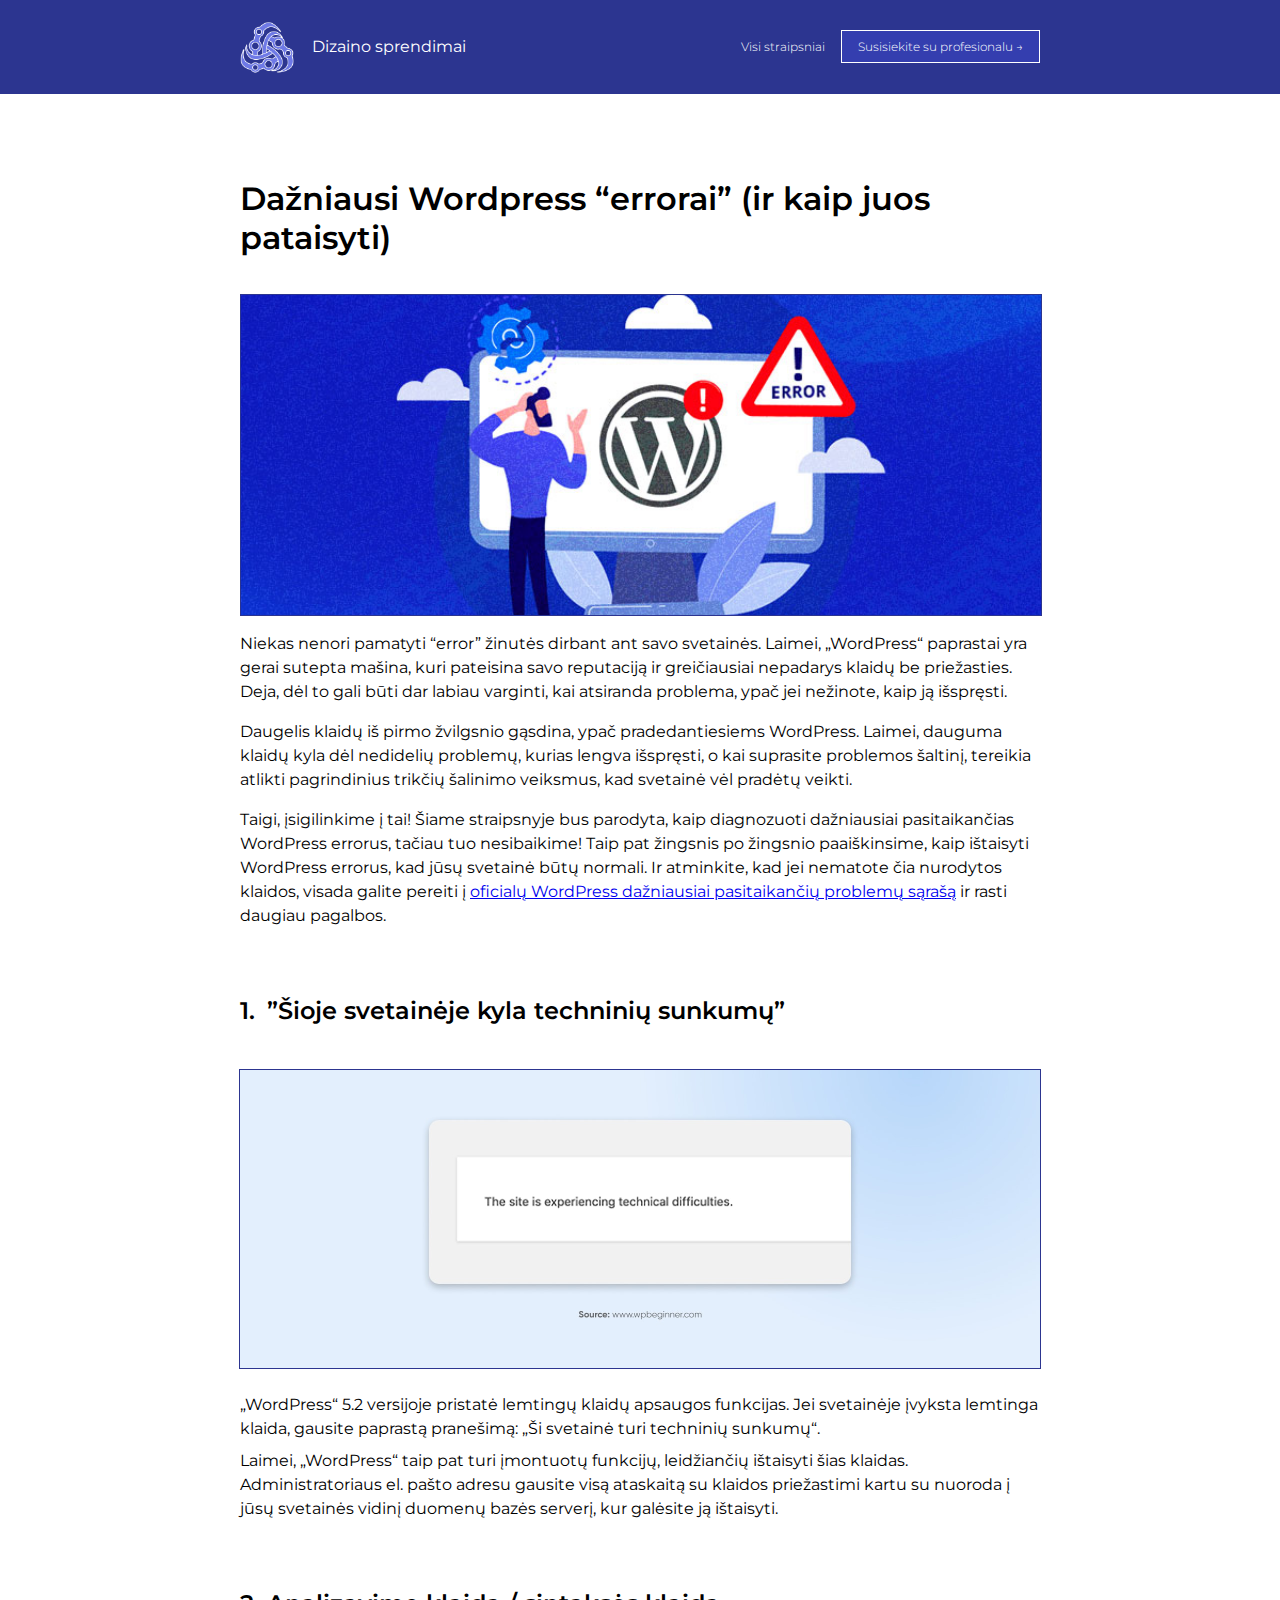
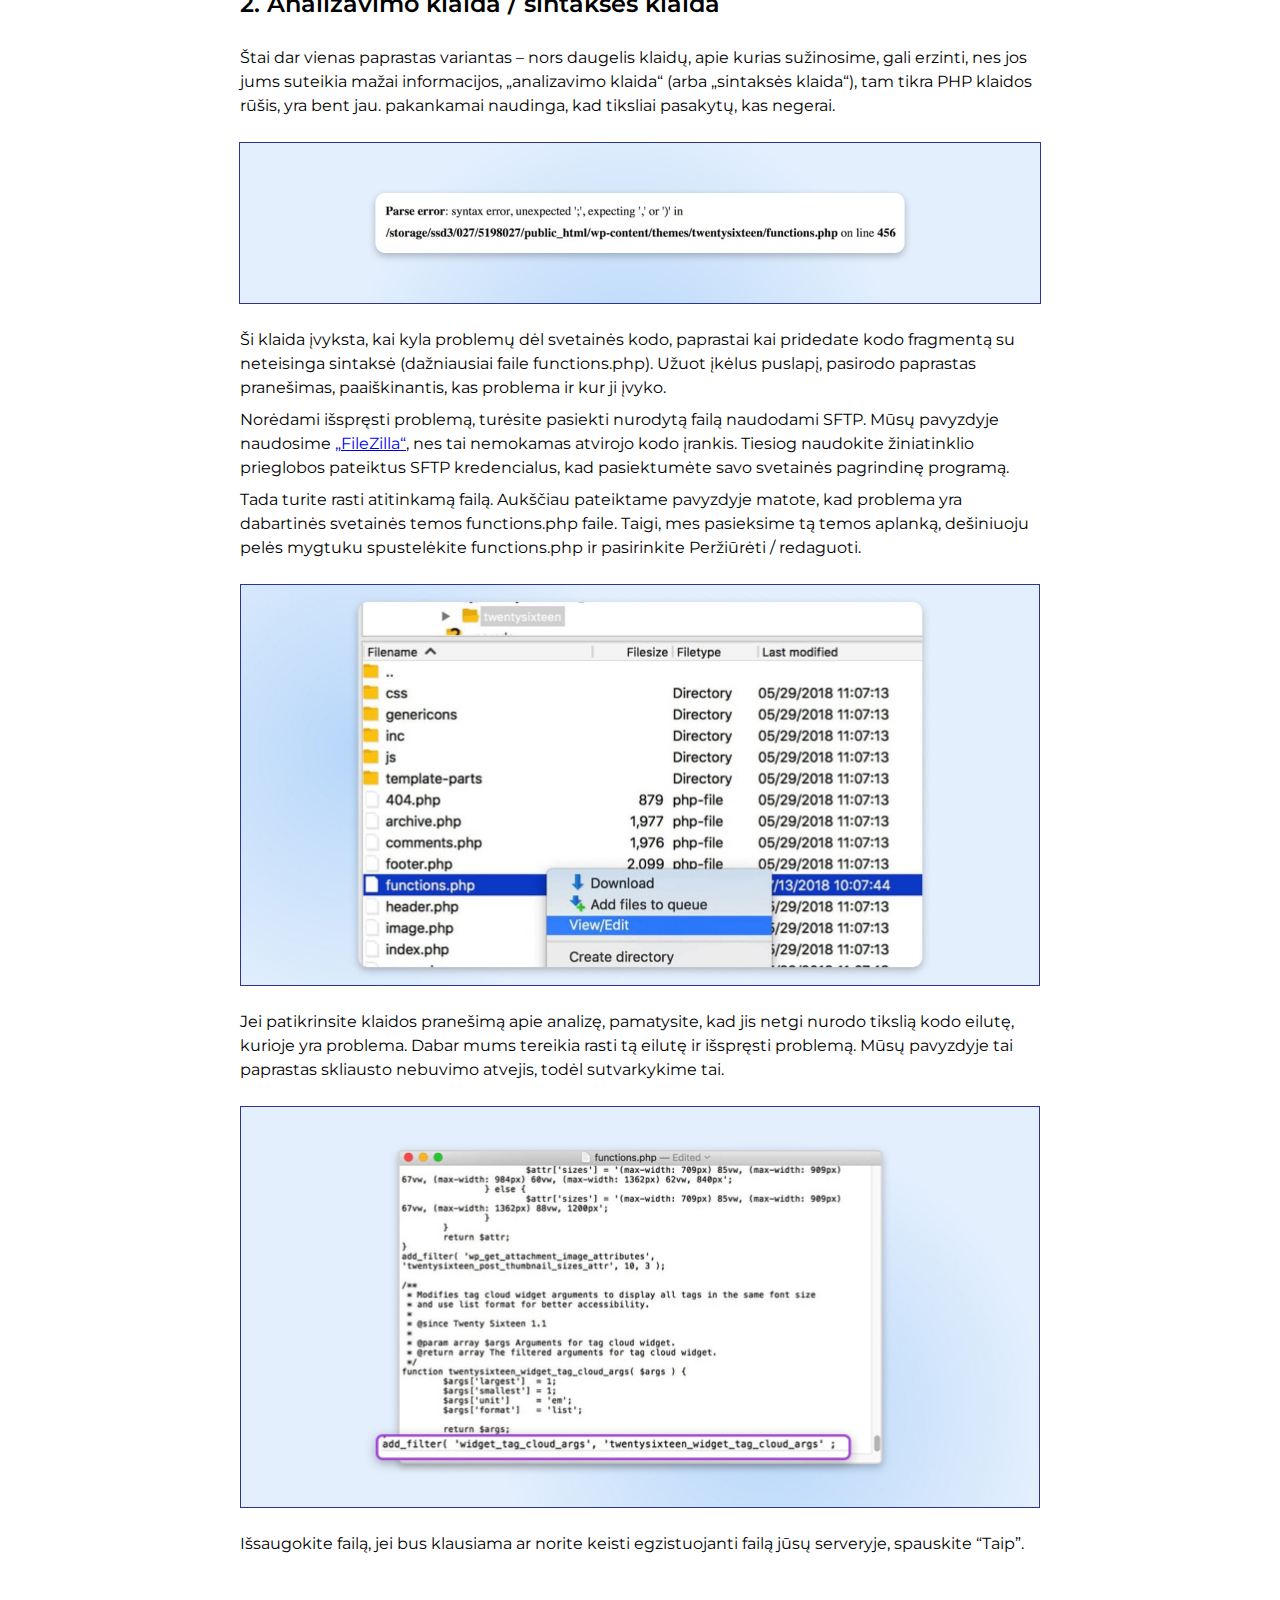
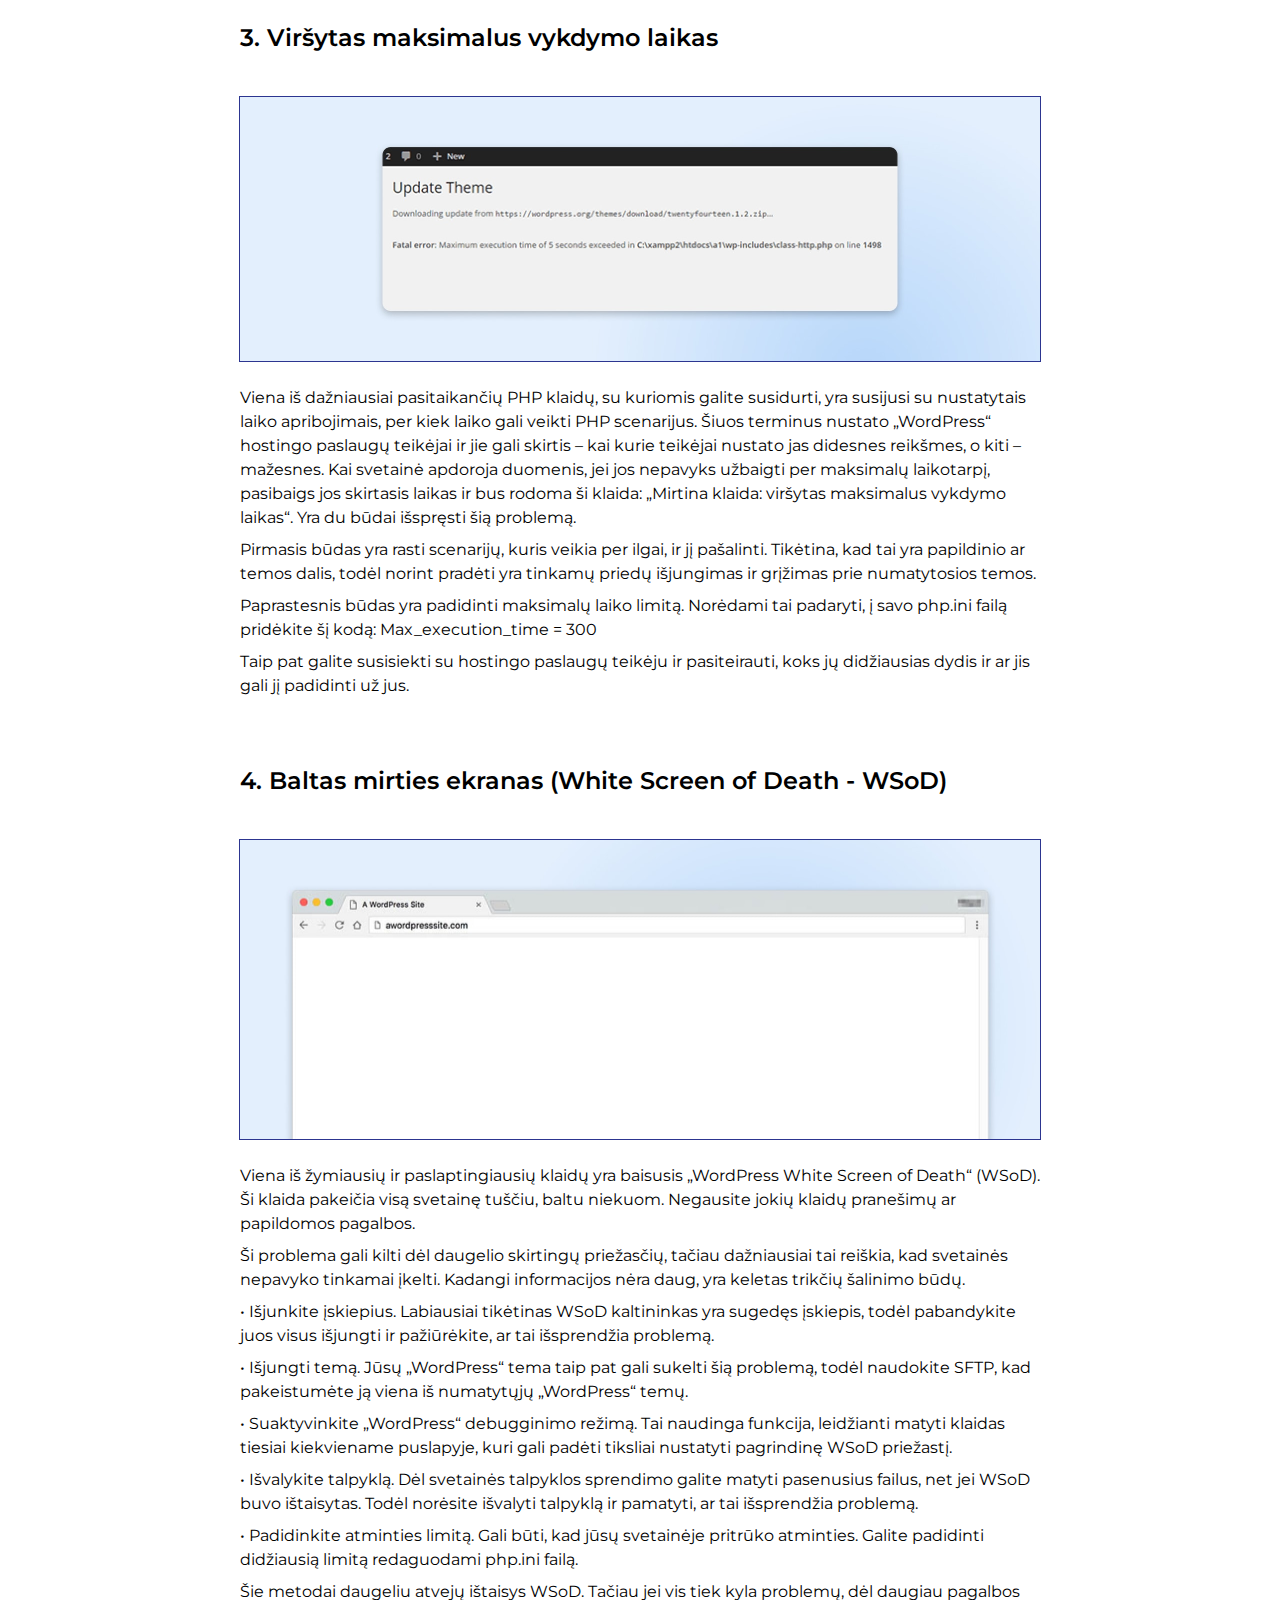
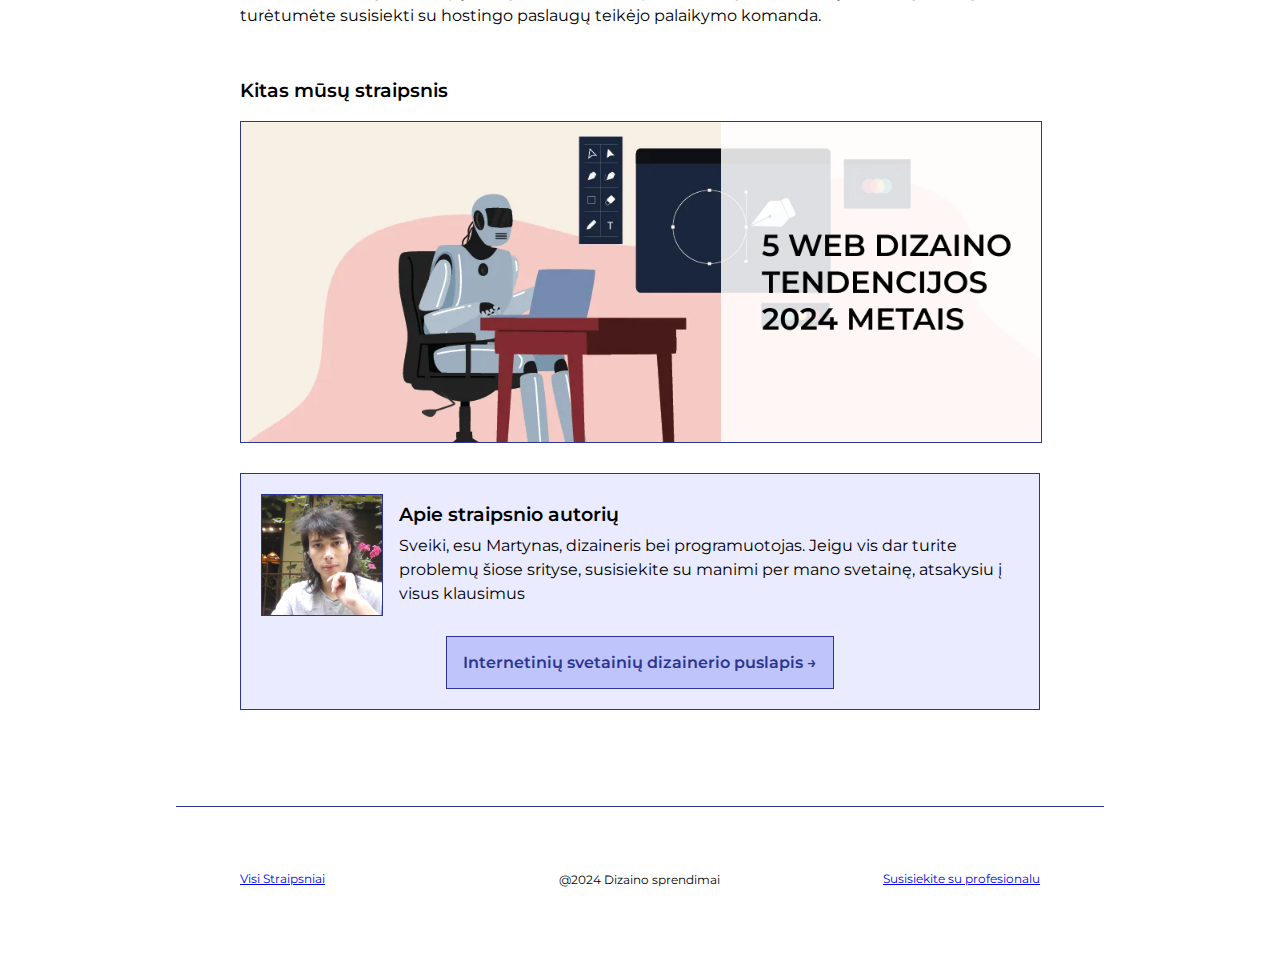
==== commit 271360fc: "Added links, changed links to visi straipsniai to index" ====
--- a/straipsnis1.html
+++ b/straipsnis1.html
@@ -4,6 +4,8 @@
     <meta charset="UTF-8">
     <meta name="viewport" content="width=device-width, initial-scale=1.0">
     <title>Dažniausi Wordpress “errorai”</title>
+    <meta name="description" content="Viskas apie wordpress errorus, nuo paprasčiausių iki labiausiai svetainę žlugdančių wordpress klaidų!"/>
+
     <link rel="stylesheet" href="styles/general.css">
     <link rel="stylesheet" href="styles/header.css">
     <link rel="stylesheet" href="styles/main.css">
@@ -25,7 +27,7 @@
                 <h4>Dizaino sprendimai</h4>
             </div>
             <div class="menu">
-                <a class="header-text" href="visi-straipsniai.html">Visi straipsniai</a>
+                <a class="header-text" href="index.html">Visi straipsniai</a>
                 <a href="https://vaizmuzis.lt"><button  class="header-button">Susisiekite su profesionalu →</button></a>
             </div>
         </div>
@@ -39,7 +41,7 @@
            
             <p>Niekas nenori pamatyti “error” žinutės dirbant ant savo svetainės. Laimei, „WordPress“ paprastai yra gerai sutepta mašina, kuri pateisina savo reputaciją ir greičiausiai nepadarys klaidų be priežasties. Deja, dėl to gali būti dar labiau varginti, kai atsiranda problema, ypač jei nežinote, kaip ją išspręsti.</p>
             <p>Daugelis klaidų iš pirmo žvilgsnio gąsdina, ypač pradedantiesiems WordPress. Laimei, dauguma klaidų kyla dėl nedidelių problemų, kurias lengva išspręsti, o kai suprasite problemos šaltinį, tereikia atlikti pagrindinius trikčių šalinimo veiksmus, kad svetainė vėl pradėtų veikti.</p>
-            <p>Taigi, įsigilinkime į tai! Šiame straipsnyje bus parodyta, kaip diagnozuoti dažniausiai pasitaikančias WordPress errorus, tačiau tuo nesibaikime! Taip pat žingsnis po žingsnio paaiškinsime, kaip ištaisyti WordPress errorus, kad jūsų svetainė būtų normali. Ir atminkite, kad jei nematote čia nurodytos klaidos, visada galite pereiti į oficialų WordPress dažniausiai pasitaikančių problemų sąrašą ir rasti daugiau pagalbos.</p>
+            <p>Taigi, įsigilinkime į tai! Šiame straipsnyje bus parodyta, kaip diagnozuoti dažniausiai pasitaikančias WordPress errorus, tačiau tuo nesibaikime! Taip pat žingsnis po žingsnio paaiškinsime, kaip ištaisyti WordPress errorus, kad jūsų svetainė būtų normali. Ir atminkite, kad jei nematote čia nurodytos klaidos, visada galite pereiti į <a href="https://developer.wordpress.org/advanced-administration/wordpress/common-errors/">oficialų WordPress dažniausiai pasitaikančių problemų sąrašą</a> ir rasti daugiau pagalbos.</p>
         </div>    
 
         <div class="content">
@@ -54,7 +56,7 @@
                 <p>Štai dar vienas paprastas variantas – nors daugelis klaidų, apie kurias sužinosime, gali erzinti, nes jos jums suteikia mažai informacijos, „analizavimo klaida“ (arba „sintaksės klaida“), tam tikra PHP klaidos rūšis, yra bent jau. pakankamai naudinga, kad tiksliai pasakytų, kas negerai.</p>
                 <div class="example-image-container"><img class="example-image" src="images/Parse-Error-Syntax-Error.jpg" alt=""></div>
                 <p>Ši klaida įvyksta, kai kyla problemų dėl svetainės kodo, paprastai kai pridedate kodo fragmentą su neteisinga sintaksė (dažniausiai faile functions.php). Užuot įkėlus puslapį, pasirodo paprastas pranešimas, paaiškinantis, kas problema ir kur ji įvyko.</p>
-                <p>Norėdami išspręsti problemą, turėsite pasiekti nurodytą failą naudodami SFTP. Mūsų pavyzdyje naudosime „FileZilla“, nes tai nemokamas atvirojo kodo įrankis. Tiesiog naudokite žiniatinklio prieglobos pateiktus SFTP kredencialus, kad pasiektumėte savo svetainės pagrindinę programą.</p>
+                <p>Norėdami išspręsti problemą, turėsite pasiekti nurodytą failą naudodami SFTP. Mūsų pavyzdyje naudosime <a href="https://filezilla-project.org/">„FileZilla“</a>, nes tai nemokamas atvirojo kodo įrankis. Tiesiog naudokite žiniatinklio prieglobos pateiktus SFTP kredencialus, kad pasiektumėte savo svetainės pagrindinę programą.</p>
                 <p>Tada turite rasti atitinkamą failą. Aukščiau pateiktame pavyzdyje matote, kad problema yra dabartinės svetainės temos functions.php faile. Taigi, mes pasieksime tą temos aplanką, dešiniuoju pelės mygtuku spustelėkite functions.php ir pasirinkite Peržiūrėti / redaguoti.</p>
                 <div class="example-image-container"><img class="example-image" src="images/Parse-Error-FInd-the-file.jpg" alt=""></div>
                 <p>Jei patikrinsite klaidos pranešimą apie analizę, pamatysite, kad jis netgi nurodo tikslią kodo eilutę, kurioje yra problema. Dabar mums tereikia rasti tą eilutę ir išspręsti problemą. Mūsų pavyzdyje tai paprastas skliausto nebuvimo atvejis, todėl sutvarkykime tai.</p>
@@ -115,7 +117,7 @@
     </main>
     <footer>
         
-        <a class="left-text" href="visi-straipsniai.html">Visi Straipsniai</a>
+        <a class="left-text" href="index.html">Visi Straipsniai</a>
         <p class="center-text">@2024 Dizaino sprendimai</p>
         <a class="right-text" href="https://vaizmuzis.lt">Susisiekite su profesionalu</a>
     </footer>
